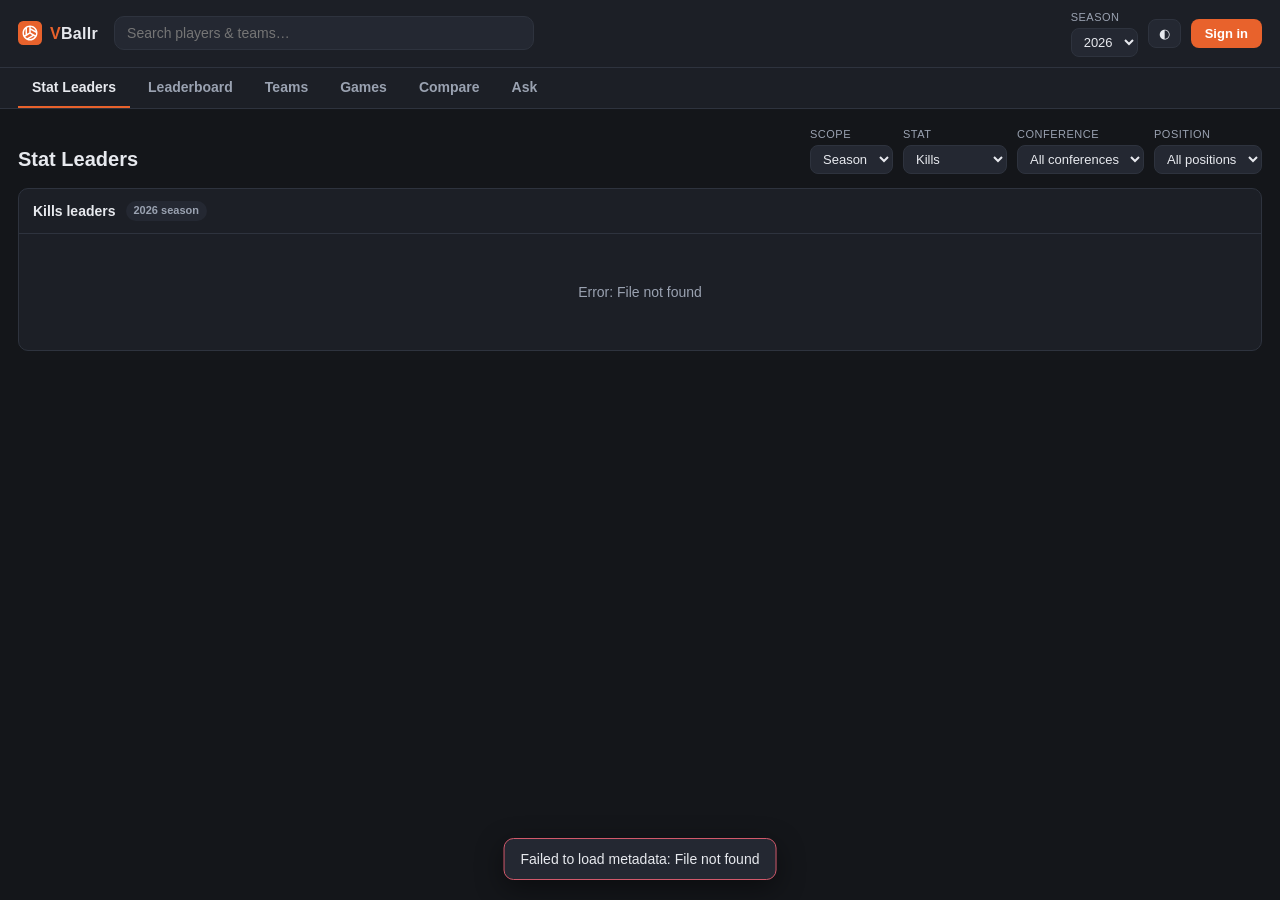
==== src/vb/api/static/index.html @ 0f58427b "Observability: Sentry cron monitors, browser errors, per-deploy release - Cron monitors for the scra" ====
<!doctype html>
<html lang="en" data-theme="dark">
<head>
  <meta charset="utf-8">
  <meta name="viewport" content="width=device-width, initial-scale=1">
  <title>VBallr — NCAA Women's Volleyball</title>
  <link rel="icon" type="image/svg+xml" href="favicon.svg">
  <link rel="stylesheet" href="styles.css">
  <script>
    // Apply the saved theme before first paint to avoid a flash.
    try {
      var t = localStorage.getItem("vb-theme");
      if (t) document.documentElement.setAttribute("data-theme", t);
    } catch (e) {}
  </script>
  <!-- @sentry-browser -->
</head>
<body>
  <header class="topbar">
    <div class="brand">
      <img src="favicon.svg" alt="" width="24" height="24">
      <span class="wordmark"><span class="v">V</span>Ballr</span>
    </div>

    <div class="search" role="search">
      <input id="search-input" type="search" placeholder="Search players &amp; teams…" autocomplete="off">
      <div id="search-results" class="search-results" hidden></div>
    </div>

    <div class="controls">
      <label class="field">
        <span>Season</span>
        <select id="season-select"></select>
      </label>
      <button id="theme-toggle" class="icon-btn" title="Toggle theme" aria-label="Toggle theme">◐</button>
      <div id="auth-area" class="auth-area"></div>
    </div>
  </header>

  <div id="verify-banner" class="verify-banner" hidden></div>

  <nav class="tabs" id="tabs">
    <button data-tab="top" class="active">Stat Leaders</button>
    <button data-tab="waiver">Leaderboard</button>
    <button data-tab="teams">Teams</button>
    <button data-tab="games">Games</button>
    <button data-tab="compare">Compare</button>
    <button data-tab="fantasy" data-fantasy="1" hidden>Fantasy</button>
    <button data-tab="favorites" data-auth="1" hidden>★ Favorites</button>
    <button data-tab="ask">Ask</button>
    <button data-tab="admin" data-admin="1" hidden>Admin</button>
  </nav>

  <main id="view" class="view"></main>

  <div id="auth-modal" class="modal-backdrop" hidden></div>

  <div id="toast" class="toast" hidden></div>

  <!-- Passkey browser lib via ESM CDN (no build step). Exposes helpers on window for app.js. -->
  <script type="module">
    import { startRegistration, startAuthentication, browserSupportsWebAuthn }
      from "https://esm.sh/@simplewebauthn/browser@13";
    window.SimpleWebAuthn = { startRegistration, startAuthentication, browserSupportsWebAuthn };
  </script>
  <script src="app.js"></script>
</body>
</html>
---- src/vb/api/static/styles.css ----
/* VB Fantasy — vanilla CSS, custom-property theming (dark default + light override). */

/* The `hidden` attribute must always hide, even on elements whose class sets a `display`
   (e.g. #auth-modal is `.modal-backdrop { display: flex }` + `hidden`). Author `display`
   rules otherwise beat the UA `[hidden] { display: none }`, leaving an invisible full-screen
   backdrop that swallows all clicks. This global rule restores the expected behavior. */
[hidden] { display: none !important; }

:root {
  --bg: #14161a;
  --bg-elev: #1c1f26;
  --bg-elev2: #242832;
  --border: #2e333e;
  --text: #e7e9ee;
  --text-dim: #9aa2b1;
  --accent: #e8622c;
  --accent-dim: #b64a1f;
  --good: #4fb477;
  --bad: #d1596b;
  --row-hover: #262b35;
  --shadow: 0 8px 28px rgba(0,0,0,.45);
  --radius: 10px;
}
:root[data-theme="light"] {
  --bg: #f5f6f8;
  --bg-elev: #ffffff;
  --bg-elev2: #eef0f4;
  --border: #d9dde4;
  --text: #1a1d23;
  --text-dim: #63697a;
  --accent: #d9531e;
  --accent-dim: #b64a1f;
  --good: #2f8f56;
  --bad: #c23a51;
  --row-hover: #eef1f6;
  --shadow: 0 8px 28px rgba(20,30,50,.12);
}

* { box-sizing: border-box; }
html, body { height: 100%; }
body {
  margin: 0;
  background: var(--bg);
  color: var(--text);
  font: 14px/1.45 -apple-system, BlinkMacSystemFont, "Segoe UI", Roboto, Helvetica, Arial, sans-serif;
  display: flex;
  flex-direction: column;
}

::-webkit-scrollbar { width: 11px; height: 11px; }
::-webkit-scrollbar-thumb { background: var(--border); border-radius: 6px; }
::-webkit-scrollbar-track { background: transparent; }

/* ---- Topbar ---- */
.topbar {
  display: flex;
  align-items: center;
  gap: 16px;
  padding: 10px 18px;
  background: var(--bg-elev);
  border-bottom: 1px solid var(--border);
  flex: 0 0 auto;
  position: sticky;
  top: 0;
  z-index: 20;
}
.brand {
  display: flex;
  align-items: center;
  gap: 8px;
  font-weight: 700;
  font-size: 16px;
  letter-spacing: .3px;
  white-space: nowrap;
}
.brand img { display: block; }
.brand .wordmark { display: inline; }        /* keep "V" tight against "Ballr" — no flex gap */
.brand .wordmark .v { color: var(--accent); }

.search { position: relative; flex: 1 1 auto; max-width: 420px; }
.search input {
  width: 100%;
  padding: 8px 12px;
  background: var(--bg-elev2);
  border: 1px solid var(--border);
  border-radius: var(--radius);
  color: var(--text);
  font-size: 14px;
}
.search input:focus { outline: none; border-color: var(--accent); }
.search-results {
  position: absolute;
  top: calc(100% + 6px);
  left: 0;
  right: 0;
  background: var(--bg-elev);
  border: 1px solid var(--border);
  border-radius: var(--radius);
  box-shadow: var(--shadow);
  max-height: 60vh;
  overflow-y: auto;
  z-index: 30;
}
.search-results .group-label {
  padding: 6px 12px;
  font-size: 11px;
  text-transform: uppercase;
  letter-spacing: .6px;
  color: var(--text-dim);
  background: var(--bg-elev2);
  position: sticky;
  top: 0;
}
.search-results .item {
  padding: 8px 12px;
  cursor: pointer;
  display: flex;
  justify-content: space-between;
  gap: 10px;
}
.search-results .item:hover, .search-results .item.active { background: var(--row-hover); }
.search-results .item .sub { color: var(--text-dim); font-size: 12px; }
.search-results .empty { padding: 12px; color: var(--text-dim); }

.controls { display: flex; align-items: center; gap: 10px; margin-left: auto; }
.field { display: flex; flex-direction: column; gap: 2px; font-size: 11px; color: var(--text-dim); }
.field span { text-transform: uppercase; letter-spacing: .5px; }
select, .field select {
  background: var(--bg-elev2);
  color: var(--text);
  border: 1px solid var(--border);
  border-radius: 8px;
  padding: 5px 8px;
  font-size: 13px;
}
select:focus { outline: none; border-color: var(--accent); }
.icon-btn {
  background: var(--bg-elev2);
  color: var(--text);
  border: 1px solid var(--border);
  border-radius: 8px;
  padding: 7px 10px;
  cursor: pointer;
  font-size: 13px;
  text-decoration: none;
  line-height: 1;
  display: inline-flex;
  align-items: center;
}
.icon-btn:hover { border-color: var(--accent); }

/* ---- Tabs ---- */
.tabs {
  display: flex;
  gap: 4px;
  padding: 0 18px;
  background: var(--bg-elev);
  border-bottom: 1px solid var(--border);
  flex: 0 0 auto;
  overflow-x: auto;
}
.tabs button {
  background: none;
  border: none;
  border-bottom: 2px solid transparent;
  color: var(--text-dim);
  padding: 11px 14px;
  cursor: pointer;
  font-size: 14px;
  font-weight: 600;
  white-space: nowrap;
}
.tabs button:hover { color: var(--text); }
.tabs button.active { color: var(--text); border-bottom-color: var(--accent); }

/* ---- View ---- */
.view { flex: 1 1 auto; overflow-y: auto; padding: 18px; }
.view-head {
  display: flex;
  flex-wrap: wrap;
  align-items: flex-end;
  gap: 12px;
  margin-bottom: 14px;
}
.view-head h1 { font-size: 20px; margin: 0; flex: 0 0 auto; }
.view-head .spacer { flex: 1 1 auto; }
/* Team detail heading: short name on top, full institution name beneath. */
.team-title { display: flex; flex-direction: column; gap: 2px; flex: 0 0 auto; }
.team-title h1 { font-size: 20px; margin: 0; }
.team-title .team-fullname { font-size: 13px; font-weight: 400; }
.filters { display: flex; flex-wrap: wrap; gap: 10px; align-items: flex-end; }

.card {
  background: var(--bg-elev);
  border: 1px solid var(--border);
  border-radius: var(--radius);
  overflow: hidden;
}
.card + .card { margin-top: 16px; }
.card-title {
  padding: 12px 14px;
  font-weight: 700;
  border-bottom: 1px solid var(--border);
  display: flex;
  align-items: center;
  gap: 10px;
}
.card-title .badge {
  font-size: 11px;
  font-weight: 600;
  color: var(--text-dim);
  background: var(--bg-elev2);
  padding: 2px 8px;
  border-radius: 20px;
}
/* Small AVCA/RPI-style segmented toggle used in card titles (e.g. Quality wins). */
.seg-toggle { display: inline-flex; border: 1px solid var(--border); border-radius: 999px; overflow: hidden; }
.seg-btn {
  background: none; border: none; cursor: pointer; color: var(--text-dim);
  font: inherit; font-size: 12px; font-weight: 600; padding: 3px 12px; line-height: 1.4;
}
.seg-btn + .seg-btn { border-left: 1px solid var(--border); }
.seg-btn.active { background: var(--accent); color: #fff; }

/* ---- Tables ---- */
table { width: 100%; border-collapse: collapse; }
th, td { padding: 8px 12px; text-align: right; white-space: nowrap; }
th:first-child, td:first-child { text-align: center; width: 44px; color: var(--text-dim); }
th.l, td.l { text-align: left; }
thead th {
  position: sticky;
  top: 0;
  background: var(--bg-elev2);
  color: var(--text-dim);
  font-size: 11px;
  text-transform: uppercase;
  letter-spacing: .5px;
  z-index: 1;
  cursor: default;
}
thead th.sortable { cursor: pointer; }
thead th.sortable:hover { color: var(--text); }
thead th.sorted::after { content: " ▾"; color: var(--accent); }
tbody tr { border-top: 1px solid var(--border); }
tbody tr:hover { background: var(--row-hover); }
td.num { font-variant-numeric: tabular-nums; }
/* Compact per-category leaderboards: fixed layout so every category lines up column-for-column. */
/* Leaderboard cards flow into as many content-width columns as the screen allows, so a narrow
   leader table no longer leaves a full-width card mostly empty. */
.leader-grid { display: flex; flex-wrap: wrap; gap: 16px; align-items: flex-start; }
.leader-grid > .card { margin-top: 0; width: max-content; max-width: 100%; }

/* Fix every column so rank·player·team·value line up column-for-column across categories; the
   table's intrinsic width then sizes each card. */
.mini-leader { table-layout: fixed; width: 100%; max-width: 580px; }
.mini-leader .c-rank { width: 44px; }
.mini-leader .c-player { width: 246px; }
.mini-leader .c-team { width: 200px; }
.mini-leader .c-val { width: 90px; }
.mini-leader td.l { overflow: hidden; text-overflow: ellipsis; }
.link { color: var(--accent); cursor: pointer; text-decoration: none; }
.link:hover { text-decoration: underline; }
.pos-tag {
  font-size: 11px;
  color: var(--text-dim);
  background: var(--bg-elev2);
  border-radius: 4px;
  padding: 1px 6px;
  margin-left: 6px;
}
.pos { color: var(--good); }
.neg { color: var(--bad); }

/* ---- Wide horizontally-scrolling table (team detail) ---- */
.table-scroll { overflow-x: auto; -webkit-overflow-scrolling: touch; }
.wide-table { min-width: max-content; }
.wide-table th.sticky-col, .wide-table td.sticky-col {
  position: sticky;
  left: 0;
  z-index: 2;
  text-align: left;
  min-width: 170px;
  width: auto;
  background: var(--bg-elev);
  box-shadow: 1px 0 0 var(--border);
}
.wide-table thead th.sticky-col { z-index: 3; background: var(--bg-elev2); }
tbody tr:hover td.sticky-col { background: var(--row-hover); }
.wide-table tbody tr.total-row td { font-weight: 700; border-top: 2px solid var(--border); }
.wide-table tbody tr.total-row td.sticky-col { background: var(--bg-elev2); }

/* ---- Generic frozen leading columns (standings: Team/GP/W/L). Sticky `left` offsets are
       measured and applied per column in JS (mountStickyColsTable). ---- */
.wide-table th.frozen-col, .wide-table td.frozen-col {
  position: sticky;
  z-index: 2;
  background: var(--bg-elev);
}
.wide-table th.frozen-col.frozen-last, .wide-table td.frozen-col.frozen-last {
  box-shadow: 1px 0 0 var(--border);
}
.wide-table thead th.frozen-col { z-index: 3; background: var(--bg-elev2); }
.wide-table tbody tr:hover td.frozen-col { background: var(--row-hover); }

/* ---- Stat/Fantasy leaders: freeze Rank + Player when the table scrolls horizontally ---- */
.leader-table th.c-rank, .leader-table td.c-rank,
.leader-table th.c-player, .leader-table td.c-player {
  position: sticky;
  z-index: 2;
  background: var(--bg-elev);
}
.leader-table th.c-rank, .leader-table td.c-rank { left: 0; }
.leader-table th.c-player, .leader-table td.c-player {
  left: 44px;  /* precise offset set in JS (mountLeaderTable) to match the rank column width */
  box-shadow: 1px 0 0 var(--border);
}
.leader-table thead th.c-rank, .leader-table thead th.c-player {
  z-index: 3;
  background: var(--bg-elev2);
}
.leader-table tbody tr:hover td.c-rank,
.leader-table tbody tr:hover td.c-player { background: var(--row-hover); }

/* ---- Fit-to-window boards (Stat Leaders, Fantasy): the table scrolls vertically inside a
       window-sized box (sticky header + frozen rank/player columns stay put) instead of growing
       the page. ---- */
.fit-scroll { overflow: auto; max-height: calc(100vh - 260px); }
.pager {
  display: flex; align-items: center; justify-content: center; gap: 14px; padding: 12px 0 2px;
}
.pager-info { font-size: 13px; color: var(--text-dim); min-width: 90px; text-align: center; }
.pager .btn[disabled] { opacity: .45; pointer-events: none; }
.table-search { min-width: 220px; }
input.table-search {
  background: var(--bg-elev2);
  color: var(--text);
  border: 1px solid var(--border);
  border-radius: 8px;
  padding: 5px 8px;
  font-size: 13px;
}
input.table-search:focus { outline: none; border-color: var(--accent); }

/* ---- Conference group ---- */
.conf-group { margin-bottom: 18px; }

/* ---- Compare slots ---- */
.compare-slots { display: flex; flex-wrap: wrap; gap: 12px; margin-bottom: 16px; }
.compare-card {
  position: relative;
  background: var(--bg-elev);
  border: 1px solid var(--border);
  border-radius: var(--radius);
  padding: 12px 14px;
  flex: 0 1 230px;
  min-width: 200px;
}
.compare-card.add { border-style: dashed; }
.compare-card-name { font-weight: 700; margin-bottom: 2px; padding-right: 18px; }
.compare-card-sub { font-size: 12px; }
.compare-statlist { margin-top: 10px; display: flex; flex-direction: column; }
.compare-stat {
  display: flex; justify-content: space-between; gap: 10px;
  font-size: 13px; padding: 4px 0; border-top: 1px solid var(--border);
}
.compare-stat:first-child { border-top: none; }
.compare-stat .k { color: var(--text-dim); }
.compare-stat .v { font-weight: 600; font-variant-numeric: tabular-nums; }
.compare-remove {
  position: absolute; top: 6px; right: 9px;
  background: none; border: none; color: var(--text-dim);
  font-size: 18px; line-height: 1; cursor: pointer;
}
.compare-remove:hover { color: var(--bad); }
.compare-search {
  width: 100%; margin-top: 8px;
  background: var(--bg-elev2); border: 1px solid var(--border);
  border-radius: 8px; color: var(--text); padding: 6px 8px; font-size: 13px;
}
.compare-search:focus { outline: none; border-color: var(--accent); }
.compare-results { margin-top: 6px; display: flex; flex-direction: column; }
.compare-result {
  padding: 6px 8px; cursor: pointer; border-radius: 6px;
  display: flex; justify-content: space-between; gap: 8px;
}
.compare-result:hover { background: var(--row-hover); }
.compare-result .sub { color: var(--text-dim); font-size: 12px; }

/* ---- Fantasy weights panel ---- */
.weights {
  display: grid;
  grid-template-columns: repeat(auto-fill, minmax(150px, 1fr));
  gap: 10px;
  padding: 14px;
}
.weights label { display: flex; flex-direction: column; gap: 3px; font-size: 12px; color: var(--text-dim); }
.weights input {
  background: var(--bg-elev2);
  border: 1px solid var(--border);
  border-radius: 6px;
  color: var(--text);
  padding: 5px 7px;
  font-size: 13px;
}
.weights input:focus { outline: none; border-color: var(--accent); }
.weights-actions { padding: 0 14px 14px; display: flex; gap: 10px; }
.btn {
  background: var(--accent);
  color: #fff;
  border: none;
  border-radius: 8px;
  padding: 7px 14px;
  cursor: pointer;
  font-weight: 600;
  font-size: 13px;
}
.btn:hover { background: var(--accent-dim); }
.btn.ghost { background: var(--bg-elev2); color: var(--text); border: 1px solid var(--border); }

details.weights-wrap { margin-bottom: 16px; }
details.weights-wrap > summary {
  cursor: pointer;
  display: flex;
  align-items: center;
  gap: 6px;
  padding: 11px 14px;
  background: var(--bg-elev);
  border: 1px solid var(--border);
  border-radius: var(--radius);
  font-weight: 600;
  list-style: none;
}
details.weights-wrap[open] > summary { border-radius: var(--radius) var(--radius) 0 0; }
details.weights-wrap > summary::-webkit-details-marker { display: none; }
details.weights-wrap > summary::before { content: "⚙"; }
/* Right-side chevron signalling the panel is collapsible; rotates down when open. */
details.weights-wrap > summary::after {
  content: "▸"; margin-left: auto; font-size: 18px; line-height: 1;
  color: var(--text-dim); transition: transform .15s;
}
details.weights-wrap[open] > summary::after { transform: rotate(90deg); }
details.weights-wrap > summary:hover::after { color: var(--text); }
details.weights-wrap .panel {
  border: 1px solid var(--border);
  border-top: none;
  border-radius: 0 0 var(--radius) var(--radius);
  background: var(--bg-elev);
}

/* ---- Player detail ---- */
.player-head {
  display: flex;
  align-items: baseline;
  flex-wrap: wrap;
  gap: 10px 16px;
  margin-bottom: 6px;
}
.player-head h1 { margin: 0; font-size: 24px; }
.player-head .meta { color: var(--text-dim); font-size: 14px; }
.statline {
  display: grid;
  grid-template-columns: repeat(auto-fill, minmax(110px, 1fr));
  gap: 10px;
  margin: 16px 0;
}
.stat-box {
  background: var(--bg-elev);
  border: 1px solid var(--border);
  border-radius: var(--radius);
  padding: 12px 14px;
}
.stat-box .k { font-size: 11px; text-transform: uppercase; letter-spacing: .5px; color: var(--text-dim); }
.stat-box .v { font-size: 22px; font-weight: 700; font-variant-numeric: tabular-nums; }
.stat-box .v.fp { color: var(--accent); }

.back-link { margin-bottom: 12px; }

/* ---- misc ---- */
.muted { color: var(--text-dim); }
.center { text-align: center; }
.empty-state { padding: 48px; text-align: center; color: var(--text-dim); }
.spinner { padding: 48px; text-align: center; color: var(--text-dim); }
.chip {
  display: inline-flex; align-items: center; gap: 6px;
  background: var(--bg-elev2); border: 1px solid var(--border);
  border-radius: 20px; padding: 4px 10px; font-size: 13px;
}
.chip button { background: none; border: none; color: var(--text-dim); cursor: pointer; font-size: 15px; line-height: 1; }
.chip button:hover { color: var(--bad); }

.toast {
  position: fixed;
  bottom: 20px;
  left: 50%;
  transform: translateX(-50%);
  background: var(--bg-elev2);
  border: 1px solid var(--border);
  color: var(--text);
  padding: 10px 16px;
  border-radius: var(--radius);
  box-shadow: var(--shadow);
  z-index: 50;
}
.toast.err { border-color: var(--bad); }

@media (max-width: 720px) {
  .controls .field span { display: none; }
  .brand span { display: none; }

  /* The topbar was too crowded to see the search box (brand + search + season + theme + auth all on
     one line). Wrap it: row 1 keeps the compact brand + controls, and the search drops to its own
     full-width row 2 so it's always usable. */
  .topbar { gap: 10px; padding: 8px 12px; flex-wrap: wrap; }
  .search { order: 3; flex: 1 1 100%; max-width: none; }
  .controls { gap: 8px; }
  .tabs { padding: 0 6px; }
  .tabs button { padding: 11px 10px; font-size: 13px; }
  .view { padding: 12px; }
  .view-head h1 { font-size: 18px; }

  /* Wide data tables scroll sideways within their card instead of clipping (card keeps its
     rounded corners; only the x-axis becomes scrollable, so the sticky header still works). */
  .card { overflow-x: auto; -webkit-overflow-scrolling: touch; }
  th, td { padding: 7px 9px; }
  th:first-child, td:first-child { width: 32px; }

  /* Chat uses nearly the full width on a phone. */
  .ask-turn { max-width: 94%; }
  .ask-card { padding: 12px; }

  /* iOS auto-zooms when a focused form control's font-size is < 16px, and the zoomed layout
     then overflows the viewport. Bump text-entry controls to 16px on small screens to stop it
     (these selectors match/override the smaller per-control sizes set above). */
  .search input, select, .field select, .ask-input, .compare-search,
  .weights input, .secret-input, input[type="number"] {
    font-size: 16px;
  }
}

/* ==================== Accounts / favorites / admin / ask ==================== */

/* --- header auth area + user menu --- */
.auth-area { display: flex; align-items: center; }
.user-menu { position: relative; }
.user-btn { display: inline-flex; align-items: center; gap: 6px; }
.admin-chip {
  font-size: 10px; font-weight: 700; text-transform: uppercase; letter-spacing: .5px;
  background: var(--accent); color: #fff; border-radius: 6px; padding: 1px 5px;
}
.user-dropdown {
  position: absolute; right: 0; top: calc(100% + 6px); min-width: 180px;
  background: var(--bg-elev); border: 1px solid var(--border); border-radius: var(--radius);
  box-shadow: var(--shadow); padding: 6px; z-index: 40;
}
.menu-item {
  display: block; width: 100%; text-align: left; background: none; border: none; color: var(--text);
  padding: 8px 10px; border-radius: 6px; cursor: pointer; font-size: 13px;
}
.menu-item:hover { background: var(--row-hover); }

/* --- email verification banner --- */
.verify-banner {
  background: var(--bg-elev2); border-bottom: 1px solid var(--accent);
  color: var(--text); padding: 8px 18px; text-align: center; font-size: 13px;
}
.link-btn {
  background: none; border: none; color: var(--accent); cursor: pointer;
  font-weight: 600; text-decoration: underline; font-size: inherit; padding: 0;
}
.link-btn.danger { color: var(--bad); }

/* --- favorite stars --- */
.fav-star {
  background: none; border: none; cursor: pointer; color: var(--text-dim);
  font-size: 15px; line-height: 1; padding: 0 6px 0 0; vertical-align: middle;
}
.fav-star:hover { color: var(--accent); }
.fav-star.on { color: #f2b705; }
td.is-fav .link { font-weight: 600; }
.fav-btn.on { border-color: #f2b705; color: #f2b705; }

/* --- favorites tab --- */
/* Favorites: glanceable cards with an adaptive stat headline + last/next game. */
.fav-cards { display: grid; grid-template-columns: repeat(auto-fill, minmax(280px, 1fr)); gap: 12px; padding: 12px; }
.fav-card {
  position: relative;
  display: flex; flex-direction: column; gap: 10px; padding: 12px 14px;
  background: var(--bg-elev); border: 1px solid var(--border); border-radius: var(--radius);
}
.fav-card .fav-star { position: absolute; top: 8px; right: 10px; font-size: 20px; padding: 0; }
.fav-card-head { display: flex; align-items: center; gap: 10px; padding-right: 26px; }
.fav-card-logo { width: 34px; height: 34px; object-fit: contain; flex: none; }
.fav-card-title { display: flex; flex-direction: column; min-width: 0; }
.fav-card-title .name-row { display: flex; align-items: center; gap: 6px; }
.fav-card-title .name { font-weight: 700; font-size: 15px; }
.fav-card-title .name-row .pos-tag { margin-left: 0; }
.fav-card-title .sub { font-size: 12px; }
.fav-mini { display: grid; grid-template-columns: repeat(auto-fit, minmax(78px, 1fr)); gap: 8px; }
.fav-mini .box { background: var(--bg-elev2); border-radius: 8px; padding: 8px 10px; }
.fav-mini .box .v { font-size: 18px; font-weight: 700; font-variant-numeric: tabular-nums; }
.fav-mini .box .v.accent { color: var(--accent); }
.fav-mini .box .k { font-size: 10px; text-transform: uppercase; letter-spacing: .4px; color: var(--text-dim); }
.fav-last { display: flex; align-items: center; flex-wrap: wrap; gap: 6px; margin-top: 10px; font-size: 12.5px; color: var(--text-dim); }
.fav-last b { color: var(--text); font-weight: 600; }
.fav-last .result { font-weight: 700; }
.fav-last.clickable { cursor: pointer; }
.fav-last.clickable:hover b { color: var(--accent); }

/* --- Ask box --- */
.ask-card { padding: 16px; }
.ask-input {
  width: 100%; box-sizing: border-box;
  background: var(--bg-elev2); border: 1px solid var(--border); border-radius: var(--radius);
  /* Explicit 16px (not `font: inherit`) so iOS never auto-zooms on focus — the shorthand would
     reset font-size back to the sub-16px inherited value and defeat the anti-zoom media query. */
  color: var(--text); padding: 10px 12px; font-family: inherit; font-size: 16px; line-height: 1.4;
  resize: none; overflow-y: hidden;
}
.ask-actions { display: flex; align-items: center; gap: 10px; margin-top: 10px; flex-wrap: wrap; }
.ask-examples { display: flex; gap: 6px; flex-wrap: wrap; }
.ask-examples .chip { cursor: pointer; border: 1px solid var(--border); }
/* "More" popover of grouped example questions, anchored to its chip and opening upward. */
.ask-more { position: relative; display: inline-flex; }
.chip-more { font-weight: 600; }
.ask-more-panel {
  position: absolute; bottom: calc(100% + 8px); left: 0; z-index: 40;
  width: min(92vw, 440px); max-height: 60vh; overflow-y: auto;
  display: flex; flex-direction: column; gap: 12px;
  background: var(--bg-elev2); border: 1px solid var(--border); border-radius: var(--radius);
  padding: 12px; box-shadow: 0 10px 30px rgba(0, 0, 0, 0.4);
}
.ask-more-group { display: flex; flex-direction: column; gap: 6px; }
.ask-more-label { font-size: 11px; text-transform: uppercase; letter-spacing: 0.5px; color: var(--text-dim); }
.ask-more-chips { display: flex; flex-wrap: wrap; gap: 6px; }
.ask-answer { margin-top: 14px; }
.ask-text { white-space: pre-wrap; line-height: 1.55; }
.ask-tools { margin-top: 6px; font-size: 12px; }
/* Full-height chat layout: the Ask view fills the window, the transcript grows to fill,
   and the input row stays pinned at the bottom (chat-app style). */
.view.view-ask { display: flex; flex-direction: column; overflow: hidden; }
.view.view-ask .view-head { flex: 0 0 auto; }
.view.view-ask .ask-card { flex: 1 1 auto; display: flex; flex-direction: column; min-height: 0; }
.view.view-ask .ask-transcript { flex: 1 1 auto; max-height: none; }
/* Only the transcript flexes; keep the textarea + actions at their natural size so a long
   conversation can't squash the input row (flex items default to flex-shrink:1). */
.view.view-ask .ask-input, .view.view-ask .ask-actions { flex: 0 0 auto; }

/* chat transcript (single ongoing thread) */
.ask-transcript {
  display: flex; flex-direction: column; gap: 12px;
  max-height: 52vh; overflow-y: auto; margin-bottom: 12px; min-height: 0;
}
.ask-hint { padding: 8px 2px; }
.ask-turn { display: flex; flex-direction: column; max-width: 88%; }
.ask-turn.user { align-self: flex-end; align-items: flex-end; }
.ask-turn.assistant { align-self: flex-start; align-items: flex-start; }
.ask-bubble {
  padding: 9px 13px; border-radius: 14px; line-height: 1.5; white-space: pre-wrap;
  border: 1px solid var(--border);
}
.ask-turn.user .ask-bubble { background: var(--accent); color: #fff; border-color: transparent; border-bottom-right-radius: 4px; }
.ask-turn.assistant .ask-bubble { background: var(--bg-elev2); color: var(--text); border-bottom-left-radius: 4px; }
.chip {
  background: var(--bg-elev2); border-radius: 999px; padding: 4px 12px; font-size: 12px;
  color: var(--text); border: 1px solid var(--border); cursor: default;
}

/* --- admin --- */
.admin-settings { padding: 12px; display: flex; flex-direction: column; gap: 16px; }
.secret-row { display: flex; flex-direction: column; gap: 6px; }
.secret-label { font-weight: 600; }
.secret-hint { display: block; font-weight: 400; font-size: 12px; margin-top: 2px; }
.secret-controls { display: flex; gap: 8px; align-items: center; flex-wrap: wrap; }
.secret-input {
  flex: 1 1 240px; background: var(--bg-elev2); border: 1px solid var(--border);
  border-radius: var(--radius); color: var(--text); padding: 7px 10px; font: inherit;
}
.secret-status { font-size: 12px; font-weight: 600; }
.secret-status.on { color: var(--good); }
.secret-status.off { color: var(--text-dim); }
.btn.danger { color: var(--bad); border-color: var(--bad); }

/* --- modal (auth / account) --- */
.modal-backdrop {
  position: fixed; inset: 0; background: rgba(0,0,0,.55); z-index: 60;
  display: flex; align-items: center; justify-content: center; padding: 20px;
}
.modal {
  background: var(--bg-elev); border: 1px solid var(--border); border-radius: var(--radius);
  box-shadow: var(--shadow); width: 100%; max-width: 400px; padding: 20px;
  max-height: 90vh; overflow-y: auto;
}
/* Wider modal for settings-style screens (e.g. the fantasy weights grid needs room). */
.modal.modal-lg { max-width: 720px; }
.modal-head { display: flex; align-items: center; justify-content: space-between; margin-bottom: 6px; }
.modal-head h2 { margin: 0; font-size: 18px; }
.modal-foot { margin-top: 16px; text-align: center; font-size: 13px; }
.modal-actions { display: flex; gap: 10px; margin-top: 4px; }
.toggle-row { display: flex; align-items: center; gap: 10px; font-size: 13px; color: var(--text); }
.toggle-row input { width: 16px; height: 16px; flex: 0 0 auto; accent-color: var(--accent); }
.auth-form { display: flex; flex-direction: column; gap: 12px; margin-top: 16px; }
.auth-form h3 { margin: 8px 0 0; font-size: 14px; }
.form-field { display: flex; flex-direction: column; gap: 4px; }
.form-field span { font-size: 12px; color: var(--text-dim); }
.form-field input {
  background: var(--bg-elev2); border: 1px solid var(--border); border-radius: var(--radius);
  color: var(--text); padding: 9px 11px; font: inherit;
}
.btn.primary { background: var(--accent); }
.btn.wide { width: 100%; padding: 10px; }
.form-err { color: var(--bad); font-size: 13px; }
.forgot-link { align-self: flex-end; font-size: 12px; margin-top: -6px; }
.or-sep { text-align: center; color: var(--text-dim); font-size: 12px; margin: 14px 0 10px; }
.pk-list { display: flex; flex-direction: column; gap: 6px; margin-top: 8px; }
.pk-row {
  display: flex; align-items: center; gap: 10px; padding: 8px 10px;
  background: var(--bg-elev2); border: 1px solid var(--border); border-radius: var(--radius); font-size: 13px;
}
.pk-row .muted { margin-left: auto; }
.verify-ok { color: var(--good); font-size: 16px; font-weight: 600; margin-bottom: 14px; }

/* ---------- Team detail: info + coach card ---------- */
/* Lives in a table's card-title bar, pushed to the right so it sits with the table header. */
.table-hint { margin-left: auto; font-size: 12px; font-weight: 400; white-space: nowrap; }
.team-info { margin-bottom: 24px; padding: 14px; }   /* content inset (no card-title here) + breathing room before the scope filters */
.filters.team-scope { margin-bottom: 14px; }   /* space under the scope picker, before the tables */
.team-title { display: flex; align-items: baseline; gap: 10px; flex-wrap: wrap; margin-bottom: 12px; }
.team-title h1 { font-size: 22px; margin: 0; }
.team-info-grid { display: flex; gap: 18px; align-items: center; }
.team-logo-lg { height: 104px; width: 104px; object-fit: contain; flex: 0 0 auto; }
.team-info-main { flex: 1 1 auto; min-width: 0; }
.team-facts { display: flex; flex-wrap: wrap; gap: 8px 22px; }
.fact { display: flex; flex-direction: column; gap: 2px; }
.fact-label { font-size: 11px; text-transform: uppercase; letter-spacing: .04em; color: var(--text-dim); }
.fact-value { font-size: 15px; font-weight: 600; color: var(--text); }
.team-links { display: flex; gap: 10px; flex-wrap: wrap; margin-top: 12px; }
.btn-link {
  display: inline-block; padding: 6px 12px; font-size: 13px; text-decoration: none;
  color: var(--text); background: var(--bg-elev2); border: 1px solid var(--border);
  border-radius: var(--radius);
}
.btn-link:hover { border-color: var(--accent); color: var(--accent); }
.team-coach {
  display: flex; align-items: center; gap: 10px; flex-wrap: wrap;
  margin-top: 14px; padding-top: 12px; border-top: 1px solid var(--border);
}
.coach-name { font-size: 15px; font-weight: 600; }
.coach-meta { font-size: 13px; }

/* ==================== Games: scoreboard, box score, team schedule ==================== */

/* Date picker inherits the select look so the Games controls line up with the week dropdown. */
input[type="date"] {
  background: var(--bg-elev2); border: 1px solid var(--border);
  border-radius: 8px; color: var(--text); padding: 6px 8px; font-size: 13px;
}

/* --- scoreboard (Games tab) --- */
.games-filters { margin-bottom: 14px; }   /* breathing room under the week picker */
.game-list { display: flex; flex-direction: column; }
/* Collapsible day cards on the Games scoreboard (each toggles independently). */
.day-card > summary { cursor: pointer; list-style: none; }
.day-card > summary::-webkit-details-marker { display: none; }
.day-summary::after {
  content: "▸"; margin-left: auto; font-size: 18px; line-height: 1; color: var(--text-dim);
  padding-left: 6px; transition: transform .15s;
}
.day-summary:hover::after { color: var(--text); }
.day-card[open] > .day-summary::after { transform: rotate(90deg); }
.day-card:not([open]) > .day-summary { border-bottom: none; }

.game-row {
  display: flex; align-items: center; justify-content: space-between; gap: 12px;
  padding: 9px 6px; border-top: 1px solid var(--border);
}
.game-list .game-row:first-child { border-top: none; }
.game-row.clickable { cursor: pointer; border-radius: 6px; }
.game-row.clickable:hover { background: var(--row-hover); }
.game-teams { display: flex; align-items: center; gap: 10px; min-width: 0; flex: 1; }
.game-team { display: flex; align-items: center; gap: 7px; min-width: 0; }
.game-team .win { font-weight: 700; }
.game-logo { width: 22px; height: 22px; object-fit: contain; flex: none; }
/* Stat-leaders team cell: logo + short name inline (mirrors the NCAA stat pages). */
.team-cell .leader-logo { width: 20px; height: 20px; object-fit: contain; flex: none;
  vertical-align: middle; margin-right: 6px; }
.game-teams .at { font-size: 12px; }
.game-result { display: flex; flex-direction: column; align-items: flex-end; gap: 1px; flex: none; }
.game-score { font-weight: 700; font-variant-numeric: tabular-nums; white-space: nowrap; }
.game-sets { font-size: 12px; font-variant-numeric: tabular-nums; white-space: nowrap; }
.game-time { font-size: 13px; white-space: nowrap; }
.sched-opp .fav-star, .game-team .fav-star { flex: none; }

/* --- top-25 vs top-25 "ranked matchup" pill (scoreboard) --- */
.matchup-badge {
  flex: none; font-size: 10px; font-weight: 800; text-transform: uppercase; letter-spacing: .3px;
  line-height: 1; padding: 3px 6px; border-radius: 5px; white-space: nowrap;
  color: #fff; background: var(--accent);
}
/* Static (non-clickable) favorite marker on the scoreboard — gold ★, distinct from the Top 25 badge. */
.fav-mark { flex: none; color: #f2b705; font-size: 13px; line-height: 1; }
.game-team.is-fav .link, .game-team.is-fav > span:last-child { font-weight: 700; }

/* --- AVCA Coaches Poll rank chip --- */
.rank-chip {
  flex: none; font-size: 11px; font-weight: 700; font-variant-numeric: tabular-nums;
  line-height: 1; padding: 2px 5px; border-radius: 5px; white-space: nowrap; margin-left: 5px;
  color: var(--accent); background: color-mix(in srgb, var(--accent) 15%, transparent);
}
.gh-name .rank-chip { margin-left: 5px; vertical-align: middle; }

/* Informational tag for opponents with no D1 team record (D2/D3/NAIA) — muted, not celebratory. */
.nd1-tag {
  flex: none; font-size: 10px; font-weight: 700; text-transform: uppercase; letter-spacing: .3px;
  line-height: 1; padding: 2px 5px; border-radius: 5px; white-space: nowrap; margin-left: 5px;
  color: var(--text-dim); background: color-mix(in srgb, var(--text-dim) 14%, transparent);
}

/* --- box-score header --- */
.game-header .gh-grid {
  display: grid; grid-template-columns: 1fr auto 1fr; align-items: center; gap: 14px;
  margin: 6px 0 4px;
}
.gh-team { display: flex; flex-direction: column; align-items: center; gap: 6px; text-align: center; }
.gh-name { font-size: 15px; font-weight: 600; }
.gh-sets { font-size: 34px; font-weight: 800; font-variant-numeric: tabular-nums; line-height: 1; }
.gh-team.win .gh-sets { color: var(--accent); }
.gh-vs { font-size: 14px; }
.line-score { min-width: max-content; margin-top: 8px; }
.line-score th, .line-score td { text-align: center; padding: 4px 10px; }
.line-score td.l, .line-score th.l { text-align: left; }

/* --- team schedule & results (collapsible sections) --- */
.sched-subhead {
  font-size: 11px; text-transform: uppercase; letter-spacing: .5px; color: var(--text-dim);
  margin: 12px 0 4px;
}
.sched-section > summary {
  cursor: pointer; list-style: none; display: flex; align-items: center; gap: 6px;
  padding: 6px 14px; background: var(--bg-elev2); border-radius: 6px;
}
.sched-section > summary:hover { color: var(--text); }
.sched-section > summary::-webkit-details-marker { display: none; }
.sched-section > summary::before {
  content: "▸"; font-size: 20px; line-height: 1; color: var(--text-dim); transition: transform .15s;
}
.sched-section[open] > summary::before { transform: rotate(90deg); }
.sched-count { text-transform: none; letter-spacing: 0; font-weight: 400; }
.sched-list { display: flex; flex-direction: column; }
.sched-row {
  display: flex; align-items: center; gap: 10px;
  padding: 7px 14px; border-top: 1px solid var(--border);
}
.sched-list .sched-row:first-child { border-top: none; }
.sched-row.clickable { cursor: pointer; border-radius: 6px; }
.sched-row.clickable:hover { background: var(--row-hover); }
.sched-date { font-size: 13px; min-width: 92px; flex: none; }
.sched-opp { flex: 1; min-width: 0; }
.sched-logo { width: 20px; height: 20px; object-fit: contain; flex: none; vertical-align: middle; margin: 0 6px 0 2px; }
.sched-time { font-size: 13px; }
.sched-sets { font-size: 12px; font-variant-numeric: tabular-nums; white-space: nowrap; flex: none; }
.sched-score { font-variant-numeric: tabular-nums; font-weight: 600; min-width: 34px; text-align: right; }
.result { font-weight: 800; width: 18px; text-align: center; flex: none; }
.result.win { color: var(--good); }
.result.loss { color: var(--bad); }
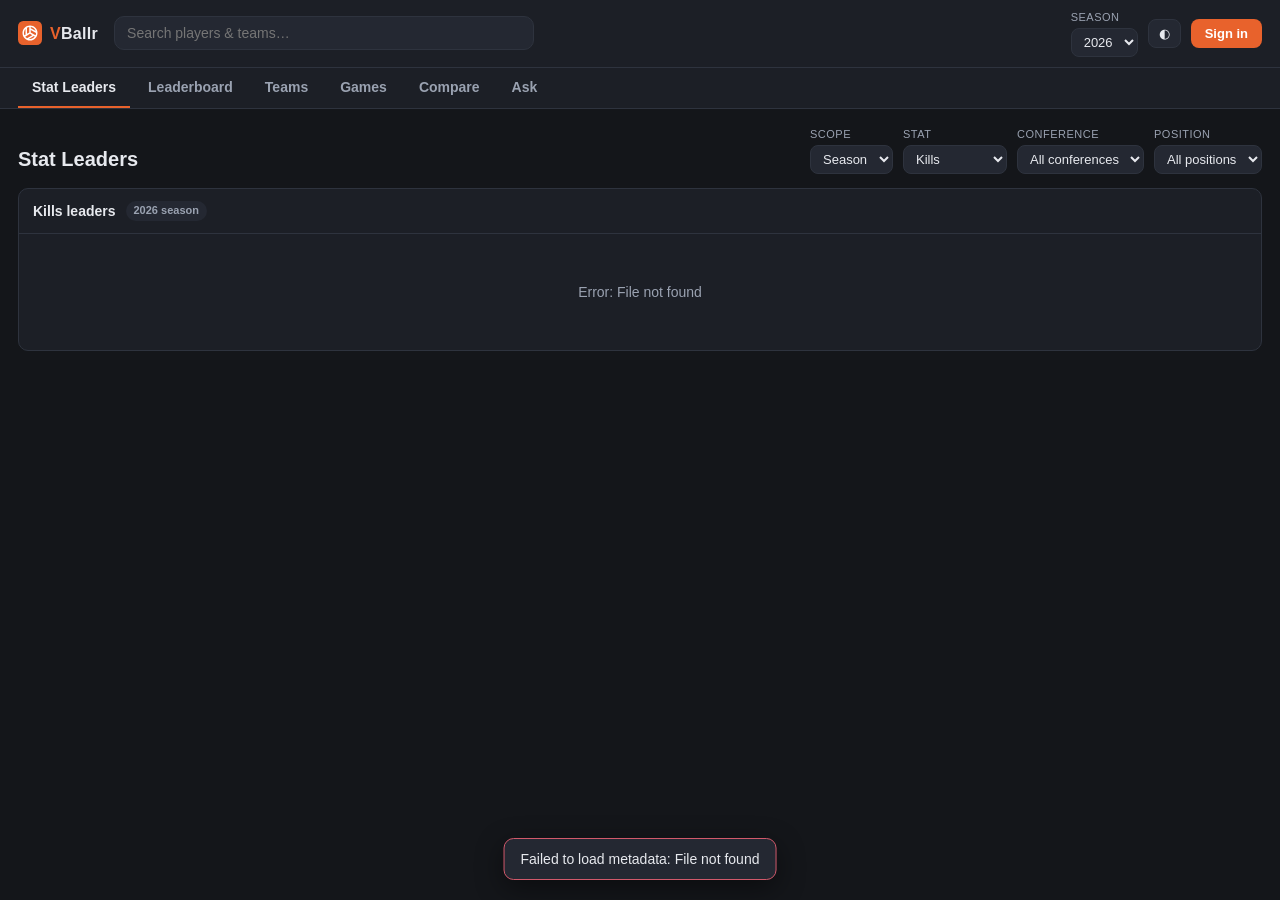
==== commit 9baa46bc: "Games: open box score in a large modal instead of a full page Clicking a game score now opens the he" ====
--- a/src/vb/api/static/index.html
+++ b/src/vb/api/static/index.html
@@ -54,6 +54,7 @@
   <main id="view" class="view"></main>
 
   <div id="auth-modal" class="modal-backdrop" hidden></div>
+  <div id="game-modal" class="modal-backdrop" hidden></div>
 
   <div id="toast" class="toast" hidden></div>
 
--- a/src/vb/api/static/styles.css
+++ b/src/vb/api/static/styles.css
@@ -692,6 +692,10 @@
 }
 /* Wider modal for settings-style screens (e.g. the fantasy weights grid needs room). */
 .modal.modal-lg { max-width: 720px; }
+/* Extra-wide modal for the box score (two wide, horizontally-scrolling stat tables). */
+.modal.modal-xl { max-width: 1100px; }
+.modal.modal-xl .card { margin: 0 0 12px; }
+.modal.modal-xl .card:last-child { margin-bottom: 0; }
 .modal-head { display: flex; align-items: center; justify-content: space-between; margin-bottom: 6px; }
 .modal-head h2 { margin: 0; font-size: 18px; }
 .modal-foot { margin-top: 16px; text-align: center; font-size: 13px; }
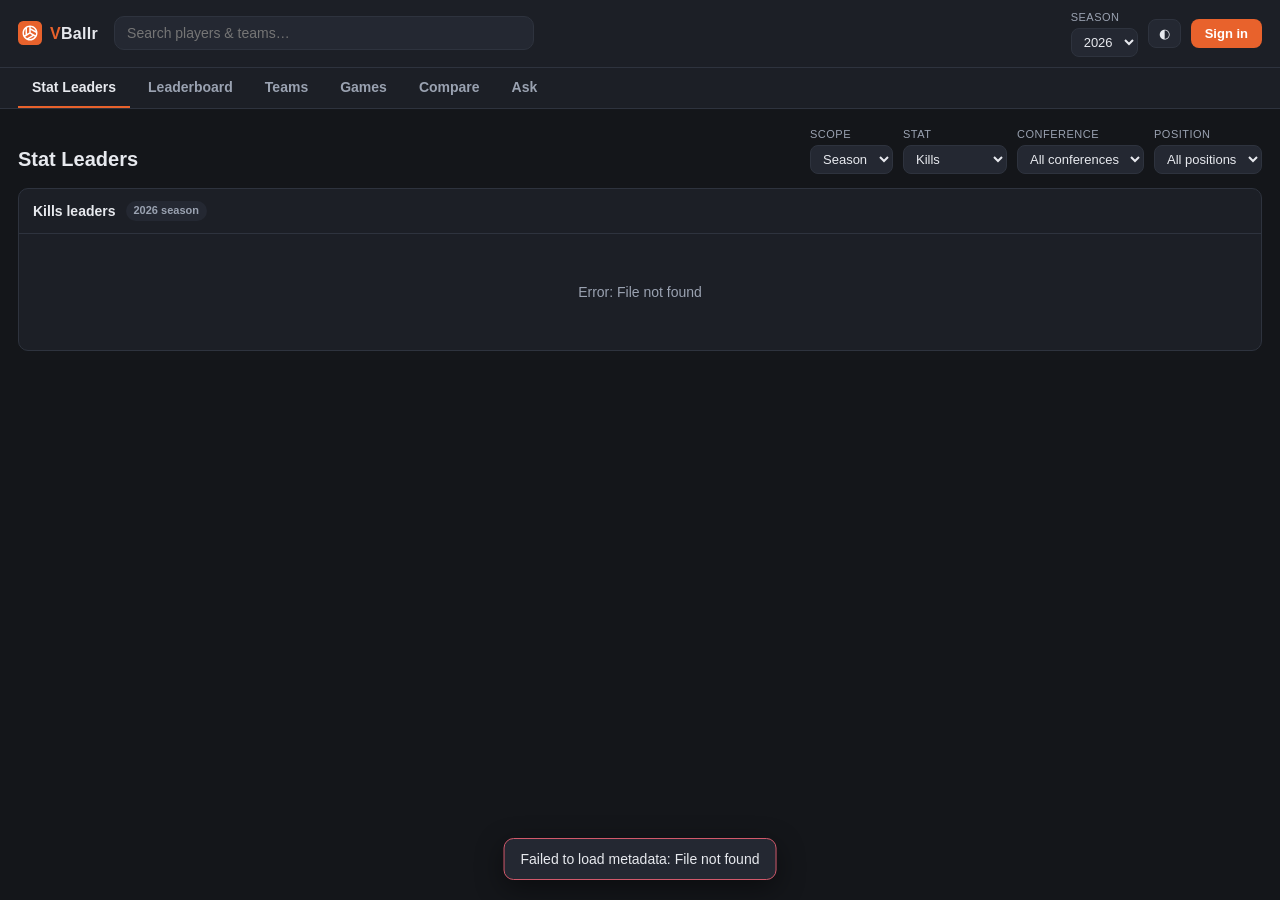
==== commit d0be9ecf: "Add privacy-first web analytics + admin signups-over-time chart Analytics: provider-agnostic tag (AN" ====
--- a/src/vb/api/static/index.html
+++ b/src/vb/api/static/index.html
@@ -14,6 +14,7 @@
     } catch (e) {}
   </script>
   <!-- @sentry-browser -->
+  <!-- @analytics -->
 </head>
 <body>
   <header class="topbar">
--- a/src/vb/api/static/styles.css
+++ b/src/vb/api/static/styles.css
@@ -270,6 +270,10 @@
 }
 .pos { color: var(--good); }
 .neg { color: var(--bad); }
+/* Height chip next to a player name (roster tables); lighter than the .pos-tag pill. */
+.ht-tag { font-size: 11px; color: var(--text-dim); margin-left: 6px; }
+/* Secondary position · height line under a player name (box-score cells). */
+.player-meta { font-size: 11px; color: var(--text-dim); margin-top: 1px; font-weight: 400; }
 
 /* ---- Wide horizontally-scrolling table (team detail) ---- */
 .table-scroll { overflow-x: auto; -webkit-overflow-scrolling: touch; }
@@ -480,6 +484,25 @@
 .center { text-align: center; }
 .empty-state { padding: 48px; text-align: center; color: var(--text-dim); }
 .spinner { padding: 48px; text-align: center; color: var(--text-dim); }
+
+/* Pull-to-refresh indicator (iOS standalone PWA only; created + positioned from JS). Parked just
+   above the top edge and translated down as the user pulls. */
+.ptr-indicator {
+  position: fixed; top: -44px; left: 50%; transform: translateX(-50%);
+  z-index: 1200; width: 32px; height: 32px; border-radius: 50%;
+  display: flex; align-items: center; justify-content: center;
+  background: var(--bg-elev2); border: 1px solid var(--border);
+  box-shadow: 0 2px 8px rgba(0, 0, 0, .3);
+  transition: transform .18s ease, opacity .18s ease;
+}
+.ptr-spinner {
+  width: 16px; height: 16px; border-radius: 50%;
+  border: 2px solid var(--border); border-top-color: var(--accent);
+  transition: border-top-color .15s ease;
+}
+.ptr-indicator.ready .ptr-spinner { border-top-color: var(--good); }
+.ptr-indicator.spinning .ptr-spinner { animation: ptr-spin .7s linear infinite; }
+@keyframes ptr-spin { to { transform: rotate(360deg); } }
 .chip {
   display: inline-flex; align-items: center; gap: 6px;
   background: var(--bg-elev2); border: 1px solid var(--border);
@@ -505,7 +528,6 @@
 
 @media (max-width: 720px) {
   .controls .field span { display: none; }
-  .brand span { display: none; }
 
   /* The topbar was too crowded to see the search box (brand + search + season + theme + auth all on
      one line). Wrap it: row 1 keeps the compact brand + controls, and the search drops to its own
@@ -518,6 +540,12 @@
   .view { padding: 12px; }
   .view-head h1 { font-size: 18px; }
 
+  /* Card titles can hold a title + a segmented toggle + a hint; on a phone that overflows and the
+     toggle (overflow:hidden) clipped "AVCA/RPI" down to "AV". Let the title wrap and keep the
+     toggle at its natural width so the labels stay intact; the long hint drops to its own line. */
+  .card-title { flex-wrap: wrap; }
+  .card-title .seg-toggle { flex: none; }
+
   /* Wide data tables scroll sideways within their card instead of clipping (card keeps its
      rounded corners; only the x-axis becomes scrollable, so the sticky header still works). */
   .card { overflow-x: auto; -webkit-overflow-scrolling: touch; }
@@ -527,6 +555,34 @@
   /* Chat uses nearly the full width on a phone. */
   .ask-turn { max-width: 94%; }
   .ask-card { padding: 12px; }
+
+  /* Scoreboard: stack the two teams vertically instead of "away @ home" on one line, so a long
+     name + logo + rank chip (and the "Top 25" badge) never overlap. Each team gets a full-width
+     row; the result/score stays to the right. */
+  .game-teams { flex-direction: column; align-items: stretch; gap: 4px; }
+  .game-teams .at { display: none; }
+  .game-team { width: 100%; }
+  /* "Top 25" matchup badge sits on its own line above the teams/score. The row becomes a block so
+     the badge (an inline-block pill sized to its text) and the .game-main wrapper (a block-level
+     flex box) each take a line; .game-main keeps teams-column / result side by side below the badge.
+     NOTE: this @media block precedes the base `.game-row { display:flex }` in the file, so we need
+     extra specificity (`.game-list .game-row`) to override it — an equal-specificity rule would lose
+     on source order. */
+  .game-list .game-row { display: block; }
+  .matchup-badge { display: inline-block; margin-bottom: 6px; }
+  /* Set scores are the lowest-priority detail: let them wrap and cap the result block so the
+     team-name column keeps its width (otherwise a long 5-set line collapsed names to one letter). */
+  .game-result { min-width: 0; flex: 0 1 auto; max-width: 42%; }
+  .game-sets { white-space: normal; }
+  .game-team-name { min-width: 3.5em; }
+
+  /* Team-page Schedule & Results: the nowrap set-score line (base .sched-sets is flex:none) was
+     eating the row width, squeezing the opponent name into a narrow wrapping column. Wrap the row
+     and drop the set scores to their own full-width line below the opponent. Needs .sched-list
+     specificity to beat the later base `.sched-sets { flex:none; white-space:nowrap }`. */
+  .sched-row { flex-wrap: wrap; row-gap: 2px; }
+  .sched-list .sched-sets { order: 5; flex: 0 0 100%; white-space: normal;
+    text-align: left; padding-left: 2px; }
 
   /* iOS auto-zooms when a focused form control's font-size is < 16px, and the zoomed layout
      then overflows the viewport. Bump text-entry controls to 16px on small screens to stop it
@@ -680,6 +736,17 @@
 .secret-status.off { color: var(--text-dim); }
 .btn.danger { color: var(--bad); border-color: var(--bad); }
 
+/* --- admin signups chart --- */
+.stat-row { display: flex; flex-wrap: wrap; gap: 28px; padding: 12px 12px 4px; }
+.stat-val { font-size: 24px; font-weight: 700; line-height: 1.1; }
+.stat-label { font-size: 12px; color: var(--text-dim); margin-top: 2px; }
+.signup-chart-wrap { padding: 8px 12px 12px; }
+.signup-chart { width: 100%; height: auto; display: block; }
+.sc-bar { fill: var(--accent); }
+.sc-bar:hover { fill: var(--accent-dim); }
+.sc-axis { stroke: var(--border); stroke-width: 1; }
+.sc-tick { fill: var(--text-dim); font-size: 10px; }
+
 /* --- modal (auth / account) --- */
 .modal-backdrop {
   position: fixed; inset: 0; background: rgba(0,0,0,.55); z-index: 60;
@@ -697,7 +764,14 @@
 .modal.modal-xl .card { margin: 0 0 12px; }
 .modal.modal-xl .card:last-child { margin-bottom: 0; }
 .modal-head { display: flex; align-items: center; justify-content: space-between; margin-bottom: 6px; }
+/* Box-score (xl) modal: fixed header + independently-scrolling body so the × / back link never
+   scroll away and content can't slide above them. The panel itself stops scrolling; .modal-xl-body
+   owns the overflow. */
+.modal.modal-xl { display: flex; flex-direction: column; overflow: hidden; }
+.modal.modal-xl .modal-head { flex: none; }
+.modal-xl-body { flex: 1; min-height: 0; overflow-y: auto; -webkit-overflow-scrolling: touch; }
 .modal-head h2 { margin: 0; font-size: 18px; }
+.modal-head .modal-back { font-size: 15px; font-weight: 600; }
 .modal-foot { margin-top: 16px; text-align: center; font-size: 13px; }
 .modal-actions { display: flex; gap: 10px; margin-top: 4px; }
 .toggle-row { display: flex; align-items: center; gap: 10px; font-size: 13px; color: var(--text); }
@@ -780,9 +854,16 @@
 .game-list .game-row:first-child { border-top: none; }
 .game-row.clickable { cursor: pointer; border-radius: 6px; }
 .game-row.clickable:hover { background: var(--row-hover); }
+/* Wrapper around teams + result so the Top-25 badge can drop to its own line above them on
+   mobile (where .game-row becomes a block); on desktop it just spreads teams left / score right. */
+.game-main { display: flex; align-items: center; justify-content: space-between; gap: 12px;
+  flex: 1; min-width: 0; }
 .game-teams { display: flex; align-items: center; gap: 10px; min-width: 0; flex: 1; }
 .game-team { display: flex; align-items: center; gap: 7px; min-width: 0; }
 .game-team .win { font-weight: 700; }
+/* Team name may shrink and ellipsize so a long name + rank chip never overflows into the
+   adjacent team / score (the logo and chips stay fixed via flex:none). */
+.game-team-name { min-width: 0; overflow: hidden; text-overflow: ellipsis; white-space: nowrap; }
 .game-logo { width: 22px; height: 22px; object-fit: contain; flex: none; }
 /* Stat-leaders team cell: logo + short name inline (mirrors the NCAA stat pages). */
 .team-cell .leader-logo { width: 20px; height: 20px; object-fit: contain; flex: none;
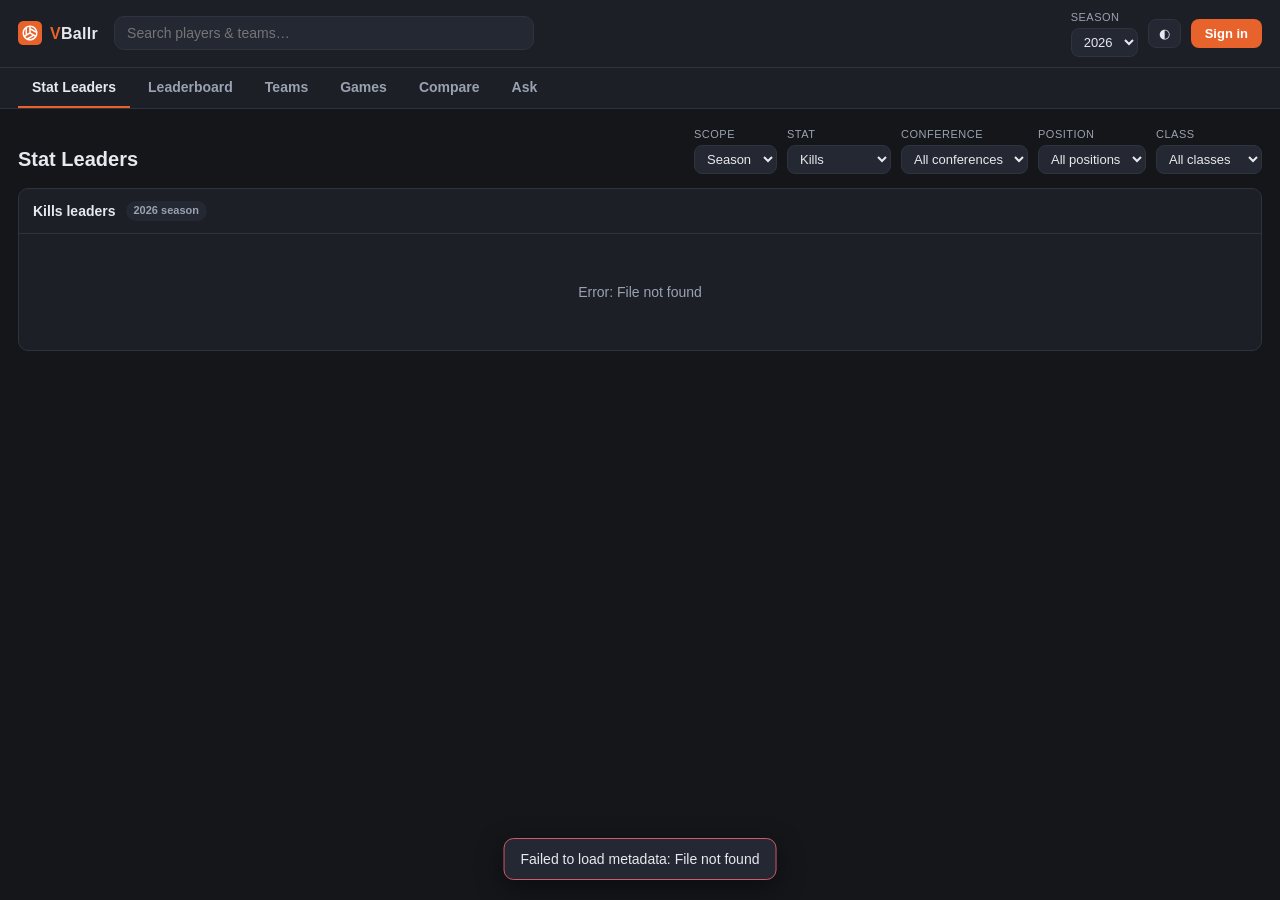
==== commit 745398b9: "PWA install icon (VBallr volleyball badge) + one-time PBP backfill script Add a web app manifest + m" ====
--- a/src/vb/api/static/index.html
+++ b/src/vb/api/static/index.html
@@ -5,6 +5,9 @@
   <meta name="viewport" content="width=device-width, initial-scale=1">
   <title>VBallr — NCAA Women's Volleyball</title>
   <link rel="icon" type="image/svg+xml" href="favicon.svg">
+  <link rel="manifest" href="manifest.webmanifest">
+  <link rel="apple-touch-icon" href="apple-touch-icon.png">
+  <meta name="theme-color" content="#e8622c">
   <link rel="stylesheet" href="styles.css">
   <script>
     // Apply the saved theme before first paint to avoid a flash.
--- a/src/vb/api/static/styles.css
+++ b/src/vb/api/static/styles.css
@@ -45,6 +45,9 @@
   font: 14px/1.45 -apple-system, BlinkMacSystemFont, "Segoe UI", Roboto, Helvetica, Arial, sans-serif;
   display: flex;
   flex-direction: column;
+  /* Don't let the browser anchor the viewport to mid-page content as async sections (team header,
+     schedule) fill in after a fresh navigation — that's what scrolled new pages to "Schedule". */
+  overflow-anchor: none;
 }
 
 ::-webkit-scrollbar { width: 11px; height: 11px; }
@@ -272,8 +275,46 @@
 .neg { color: var(--bad); }
 /* Height chip next to a player name (roster tables); lighter than the .pos-tag pill. */
 .ht-tag { font-size: 11px; color: var(--text-dim); margin-left: 6px; }
-/* Secondary position · height line under a player name (box-score cells). */
+/* Secondary position line under a player name (box-score cells). */
 .player-meta { font-size: 11px; color: var(--text-dim); margin-top: 1px; font-weight: 400; }
+
+/* Box-score / roster player cell: "12 Jane Smith" — jersey number as a compact dim prefix. */
+.box-player { display: flex; align-items: baseline; gap: 6px; }
+.jersey {
+  display: inline-block; flex: none; min-width: 1.4em; text-align: right;
+  font-size: 12px; font-variant-numeric: tabular-nums;
+  color: var(--text-dim); font-weight: 600;
+}
+.sticky-col .jersey { margin-right: 4px; }
+/* Stat-heavy tables (box score, team roster) pack many columns, so give the frozen name column
+   less width than the game-log tables and tighten the numeric cells to fit more on a phone. */
+.dense-table th.sticky-col, .dense-table td.sticky-col { min-width: 128px; }
+.dense-table th, .dense-table td { padding-left: 6px; padding-right: 6px; }
+
+/* Box score: cap the frozen name column and let long names wrap to a second line, so the stat
+   columns start sooner on a phone. (The table is min-width:max-content, so without a cap the
+   column would just widen to the longest name instead of wrapping.) */
+.box-table th.sticky-col, .box-table td.sticky-col { min-width: 72px; max-width: 92px; }
+.box-table td.sticky-col .box-player { align-items: flex-start; gap: 6px; }
+/* Left gutter: jersey number over position, both centered so the two tags line up vertically. */
+.box-num { display: flex; flex-direction: column; align-items: center; flex: none; gap: 2px; }
+/* Jersey number as a small accent chip — shared by the box score and the team roster so both
+   stat tables read the same. */
+.dense-table .jersey {
+  min-width: 0; margin: 0; text-align: center;
+  background: var(--bg-elev2); color: var(--accent);
+  border-radius: 5px; padding: 1px 5px; line-height: 1.3;
+}
+.dense-table .sticky-col .jersey { margin-right: 4px; }
+.box-pos { font-size: 10px; color: var(--text-dim); font-weight: 600; letter-spacing: .02em; }
+.box-name { white-space: normal; overflow-wrap: anywhere; line-height: 1.2; padding-top: 1px; }
+/* Team roster stat table reuses .box-table but also carries a favorite star, so give its frozen
+   column a little more room and let the name wrap. Name + height stack vertically under the name. */
+.team-box th.sticky-col, .team-box td.sticky-col { min-width: 84px; max-width: 112px; }
+.team-box td.sticky-col .box-player { align-items: flex-start; gap: 4px; }
+.box-name-stack { display: flex; flex-direction: column; gap: 1px; min-width: 0; }
+.box-name-stack .box-ht { margin-left: 0; line-height: 1.2; }
+.box-player > .fav-star { flex: none; padding: 0; }
 
 /* ---- Wide horizontally-scrolling table (team detail) ---- */
 .table-scroll { overflow-x: auto; -webkit-overflow-scrolling: touch; }
@@ -349,15 +390,18 @@
 .conf-group { margin-bottom: 18px; }
 
 /* ---- Compare slots ---- */
-.compare-slots { display: flex; flex-wrap: wrap; gap: 12px; margin-bottom: 16px; }
+/* Single scrolling row (not wrapping) so many players compare side-by-side without stacking. */
+.compare-slots {
+  display: flex; flex-wrap: nowrap; gap: 12px; margin-bottom: 16px;
+  overflow-x: auto; padding-bottom: 6px;
+}
 .compare-card {
   position: relative;
   background: var(--bg-elev);
   border: 1px solid var(--border);
   border-radius: var(--radius);
   padding: 12px 14px;
-  flex: 0 1 230px;
-  min-width: 200px;
+  flex: 0 0 230px;   /* fixed width; the row scrolls instead of shrinking/wrapping cards */
 }
 .compare-card.add { border-style: dashed; }
 .compare-card-name { font-weight: 700; margin-bottom: 2px; padding-right: 18px; }
@@ -389,6 +433,11 @@
 }
 .compare-result:hover { background: var(--row-hover); }
 .compare-result .sub { color: var(--text-dim); font-size: 12px; }
+
+/* Inline "Add a favorite" card (Favorites tab): pad the search + results off the card edges. */
+.fav-add .card-title .seg-toggle { margin-left: auto; }
+.fav-add > .compare-search { width: auto; margin: 10px 14px; }
+.fav-add > .compare-results { margin: 0 14px 12px; }
 
 /* ---- Fantasy weights panel ---- */
 .weights {
@@ -562,14 +611,6 @@
   .game-teams { flex-direction: column; align-items: stretch; gap: 4px; }
   .game-teams .at { display: none; }
   .game-team { width: 100%; }
-  /* "Top 25" matchup badge sits on its own line above the teams/score. The row becomes a block so
-     the badge (an inline-block pill sized to its text) and the .game-main wrapper (a block-level
-     flex box) each take a line; .game-main keeps teams-column / result side by side below the badge.
-     NOTE: this @media block precedes the base `.game-row { display:flex }` in the file, so we need
-     extra specificity (`.game-list .game-row`) to override it — an equal-specificity rule would lose
-     on source order. */
-  .game-list .game-row { display: block; }
-  .matchup-badge { display: inline-block; margin-bottom: 6px; }
   /* Set scores are the lowest-priority detail: let them wrap and cap the result block so the
      team-name column keeps its width (otherwise a long 5-set line collapsed names to one letter). */
   .game-result { min-width: 0; flex: 0 1 auto; max-width: 42%; }
@@ -662,6 +703,19 @@
 .fav-last.clickable { cursor: pointer; }
 .fav-last.clickable:hover b { color: var(--accent); }
 
+/* --- favorite conference cards --- */
+/* Twice as wide as team/player cards — a conference holds far more (standings top+bottom), so it
+   spans two grid tracks. Grid clamps the span to the available columns, so it degrades to full
+   width on narrow screens. */
+.fav-conf { grid-column: span 2; }
+.conf-stands { display: grid; grid-template-columns: 1fr 1fr; gap: 10px 24px; margin-top: 10px; }
+.conf-stand { min-width: 0; }
+.conf-stand-h { font-size: 10px; text-transform: uppercase; letter-spacing: .4px; margin-bottom: 4px; }
+.conf-stand-row { display: flex; align-items: center; gap: 6px; font-size: 12.5px; padding: 2px 0; }
+.conf-stand-logo { width: 18px; height: 18px; object-fit: contain; flex: none; }
+.conf-stand-name { font-weight: 600; white-space: nowrap; overflow: hidden; text-overflow: ellipsis; flex: 1; min-width: 0; }
+.conf-stand-rec { margin-left: auto; flex: none; white-space: nowrap; font-variant-numeric: tabular-nums; }
+
 /* --- Ask box --- */
 .ask-card { padding: 16px; }
 .ask-input {
@@ -741,11 +795,20 @@
 .stat-val { font-size: 24px; font-weight: 700; line-height: 1.1; }
 .stat-label { font-size: 12px; color: var(--text-dim); margin-top: 2px; }
 .signup-chart-wrap { padding: 8px 12px 12px; }
-.signup-chart { width: 100%; height: auto; display: block; }
+.signup-chart { width: 100%; max-width: 720px; height: auto; display: block; }
 .sc-bar { fill: var(--accent); }
 .sc-bar:hover { fill: var(--accent-dim); }
 .sc-axis { stroke: var(--border); stroke-width: 1; }
 .sc-tick { fill: var(--text-dim); font-size: 10px; }
+
+/* --- play-by-play momentum chart + per-set aggregates --- */
+.pbp-chart-wrap { padding: 8px 12px 4px; }
+.pbp-chart { width: 100%; max-width: 720px; height: auto; display: block; }
+.pbp-axis { stroke: var(--border); stroke-width: 1; }
+.pbp-sep { stroke: var(--border); stroke-width: 1; stroke-dasharray: 3 3; opacity: .6; }
+.pbp-line { fill: none; stroke: var(--accent); stroke-width: 2; stroke-linejoin: round; }
+.pbp-tick { fill: var(--text-dim); font-size: 10px; }
+.pbp-set-head td { background: var(--surface-2, rgba(127,127,127,.08)); font-weight: 600; color: var(--text-dim); }
 
 /* --- modal (auth / account) --- */
 .modal-backdrop {
@@ -847,10 +910,15 @@
 .day-card[open] > .day-summary::after { transform: rotate(90deg); }
 .day-card:not([open]) > .day-summary { border-bottom: none; }
 
+/* The row is block-stacked so any badges (Top 25, favorite conferences) sit on their own line
+   above the teams/score — on desktop and mobile alike. .game-main below keeps teams-left /
+   result-right side by side. */
 .game-row {
-  display: flex; align-items: center; justify-content: space-between; gap: 12px;
+  display: block;
   padding: 9px 6px; border-top: 1px solid var(--border);
 }
+/* Badge line above the teams: holds the Top-25 pill and/or one pill per favorite conference. */
+.game-badges { display: flex; flex-wrap: wrap; align-items: center; gap: 6px; margin-bottom: 6px; }
 .game-list .game-row:first-child { border-top: none; }
 .game-row.clickable { cursor: pointer; border-radius: 6px; }
 .game-row.clickable:hover { background: var(--row-hover); }
@@ -871,8 +939,20 @@
 .game-teams .at { font-size: 12px; }
 .game-result { display: flex; flex-direction: column; align-items: flex-end; gap: 1px; flex: none; }
 .game-score { font-weight: 700; font-variant-numeric: tabular-nums; white-space: nowrap; }
+/* Finished game whose box score stats.ncaa.org hasn't posted yet — muted, not a bold score. */
+.game-score.pending { font-weight: 600; color: var(--text-dim); text-decoration: none; }
+a.game-score.pending:hover { text-decoration: underline; }
 .game-sets { font-size: 12px; font-variant-numeric: tabular-nums; white-space: nowrap; }
 .game-time { font-size: 13px; white-space: nowrap; }
+/* An upcoming game's time doubles as a link to its NCAA.com game page (live score until we scrape
+   the final). Keep it looking like the plain time — the ↗ signals it's a link. */
+a.game-time.ncaa-link { color: inherit; text-decoration: none; }
+a.game-time.ncaa-link:hover { color: var(--accent); text-decoration: underline; }
+/* Played games get a small NCAA.com jump under the set scores. */
+a.game-ncaa.ncaa-link { font-size: 11px; text-decoration: none; }
+a.game-ncaa.ncaa-link:hover { color: var(--accent); text-decoration: underline; }
+.gh-ncaa { text-align: center; margin-top: 10px; font-size: 13px; }
+.gh-venue { text-align: center; margin-top: 8px; font-size: 12px; }
 .sched-opp .fav-star, .game-team .fav-star { flex: none; }
 
 /* --- top-25 vs top-25 "ranked matchup" pill (scoreboard) --- */
@@ -880,6 +960,19 @@
   flex: none; font-size: 10px; font-weight: 800; text-transform: uppercase; letter-spacing: .3px;
   line-height: 1; padding: 3px 6px; border-radius: 5px; white-space: nowrap;
   color: #fff; background: var(--accent);
+}
+/* Favorite-conference pill — only shown under the "Favorite conferences" filter. A distinct color
+   from the accent Top-25 badge; both can appear together on the badge line. */
+.conf-badge {
+  flex: none; font-size: 10px; font-weight: 800; text-transform: uppercase; letter-spacing: .3px;
+  line-height: 1; padding: 3px 6px; border-radius: 5px; white-space: nowrap;
+  color: #fff; background: #6d4bd8;
+}
+/* Count of the user's favorite players in a game — only under the "Favorite players" filter. */
+.player-badge {
+  flex: none; font-size: 10px; font-weight: 800; text-transform: uppercase; letter-spacing: .3px;
+  line-height: 1; padding: 3px 6px; border-radius: 5px; white-space: nowrap;
+  color: #fff; background: #1f9d55;
 }
 /* Static (non-clickable) favorite marker on the scoreboard — gold ★, distinct from the Top 25 badge. */
 .fav-mark { flex: none; color: #f2b705; font-size: 13px; line-height: 1; }
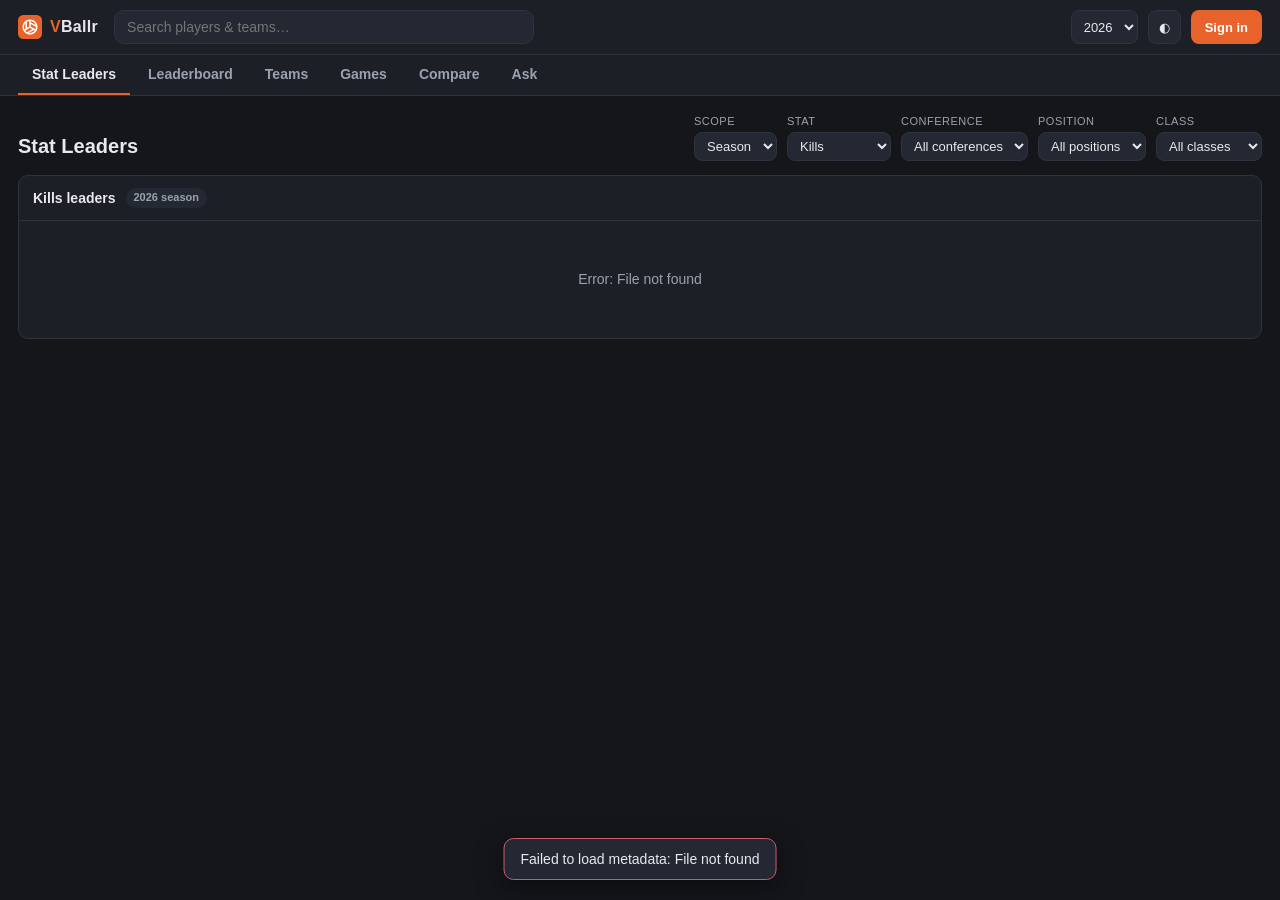
==== commit 7cc03cfb: "Game cards + tabs, header cleanup, tied leaderboard ranks Card grid: - Per-set scores render as alig" ====
--- a/src/vb/api/static/index.html
+++ b/src/vb/api/static/index.html
@@ -32,8 +32,7 @@
     </div>
 
     <div class="controls">
-      <label class="field">
-        <span>Season</span>
+      <label class="field" aria-label="Season">
         <select id="season-select"></select>
       </label>
       <button id="theme-toggle" class="icon-btn" title="Toggle theme" aria-label="Toggle theme">◐</button>
--- a/src/vb/api/static/styles.css
+++ b/src/vb/api/static/styles.css
@@ -11,6 +11,7 @@
   --bg-elev: #1c1f26;
   --bg-elev2: #242832;
   --border: #2e333e;
+  --sep: #525a6b;   /* stronger than --border: vertical rule between stat-category groups */
   --text: #e7e9ee;
   --text-dim: #9aa2b1;
   --accent: #e8622c;
@@ -26,6 +27,7 @@
   --bg-elev: #ffffff;
   --bg-elev2: #eef0f4;
   --border: #d9dde4;
+  --sep: #aab0bd;   /* stronger than --border: vertical rule between stat-category groups */
   --text: #1a1d23;
   --text-dim: #63697a;
   --accent: #d9531e;
@@ -125,9 +127,16 @@
 .search-results .item .sub { color: var(--text-dim); font-size: 12px; }
 .search-results .empty { padding: 12px; color: var(--text-dim); }
 
-.controls { display: flex; align-items: center; gap: 10px; margin-left: auto; }
+.controls { display: flex; align-items: stretch; gap: 10px; margin-left: auto; }
 .field { display: flex; flex-direction: column; gap: 2px; font-size: 11px; color: var(--text-dim); }
 .field span { text-transform: uppercase; letter-spacing: .5px; }
+/* Season select, theme toggle, and the auth/admin button share one row height so they line up. */
+.controls > .field,
+.controls > .field select,
+.controls .icon-btn,
+.controls .auth-area,
+.controls .auth-area > .btn,
+.controls .auth-area .user-btn { height: 34px; box-sizing: border-box; }
 select, .field select {
   background: var(--bg-elev2);
   color: var(--text);
@@ -224,6 +233,20 @@
 }
 .seg-btn + .seg-btn { border-left: 1px solid var(--border); }
 .seg-btn.active { background: var(--accent); color: #fff; }
+
+/* Advanced-stats toggle pill in stat-table card titles (box score + team roster). Sits at the far
+   right of the title; lights up in the accent color when advanced columns are shown. */
+.adv-toggle {
+  margin-left: auto;
+  font-size: 11px; font-weight: 600;
+  padding: 2px 10px; border-radius: 999px;
+  border: 1px solid var(--border); background: transparent;
+  color: var(--text-dim); cursor: pointer; white-space: nowrap;
+}
+.adv-toggle:hover { color: var(--text); border-color: var(--text-dim); }
+.adv-toggle.on { color: var(--accent); border-color: var(--accent); }
+/* When a hint already grabs the free space (team table), the toggle just trails it, not the middle. */
+.table-hint + .adv-toggle { margin-left: 8px; }
 
 /* ---- Tables ---- */
 table { width: 100%; border-collapse: collapse; }
@@ -334,6 +357,40 @@
 .wide-table tbody tr.total-row td { font-weight: 700; border-top: 2px solid var(--border); }
 .wide-table tbody tr.total-row td.sticky-col { background: var(--bg-elev2); }
 
+/* ---- Grouped stat header (box score + team roster) ----
+   A category-label row (Hitting / Setting / Serving / …) sits above the column-abbreviation row.
+   Both rows are sticky; the column row stacks directly beneath the category row. The Player name is
+   a rowspan-2 cell in the category row, so the column row's first cell is a real stat header. */
+.grp-row th { top: 0; padding-top: 3px; padding-bottom: 3px; }
+.grp-row th.grp {
+  text-align: center;
+  font-size: 10px;
+  line-height: 1.1;
+  border-bottom: 1px solid var(--border);
+}
+.col-row th { top: 20px; }
+/* Undo the generic first-child centering / 44px width / dim treatment for the first stat column. */
+.col-row th:first-child { text-align: right; width: auto; }
+/* Category separators: a prominent vertical rule at the start of each group (marked .grp-start in
+   JS), running down the whole table — both header rows and every body/total cell — so each column's
+   category reads at a glance. */
+.grp-row th.grp.grp-start,
+.wide-table .col-row th.grp-start,
+.wide-table tbody td.grp-start { border-left: 2px solid var(--sep); }
+
+/* Center every stat column — headers and values — in the box score, PBP, and team roster tables
+   (all carry .box-table); the frozen Player/name column stays left via .sticky-col. */
+.box-table thead th,
+.box-table .col-row th:first-child,
+.box-table td.num { text-align: center; }
+
+/* Same treatment for the Teams-page conference standings: center every stat column, keep the
+   Team name column left-aligned (.l). */
+.conf-group th,
+.conf-group td.num { text-align: center; }
+.conf-group th.l,
+.conf-group td.l { text-align: left; }
+
 /* ---- Generic frozen leading columns (standings: Team/GP/W/L). Sticky `left` offsets are
        measured and applied per column in JS (mountStickyColsTable). ---- */
 .wide-table th.frozen-col, .wide-table td.frozen-col {
@@ -601,21 +658,19 @@
   th, td { padding: 7px 9px; }
   th:first-child, td:first-child { width: 32px; }
 
+  /* Play-by-play set dividers ("Set 1 · 2 lead changes …") were oversized on a phone. */
+  .pbp-set-head td { font-size: 11px; padding-top: 4px; padding-bottom: 4px; }
+
   /* Chat uses nearly the full width on a phone. */
   .ask-turn { max-width: 94%; }
   .ask-card { padding: 12px; }
 
-  /* Scoreboard: stack the two teams vertically instead of "away @ home" on one line, so a long
-     name + logo + rank chip (and the "Top 25" badge) never overlap. Each team gets a full-width
-     row; the result/score stays to the right. */
-  .game-teams { flex-direction: column; align-items: stretch; gap: 4px; }
-  .game-teams .at { display: none; }
-  .game-team { width: 100%; }
-  /* Set scores are the lowest-priority detail: let them wrap and cap the result block so the
-     team-name column keeps its width (otherwise a long 5-set line collapsed names to one letter). */
-  .game-result { min-width: 0; flex: 0 1 auto; max-width: 42%; }
-  .game-sets { white-space: normal; }
-  .game-team-name { min-width: 3.5em; }
+  /* Scoreboard cards go full-width (1-up) on a phone; game tabs shrink to fit. */
+  .game-grid { grid-template-columns: 1fr; padding: 8px 0; }
+  .game-tabs { margin: 10px 0; }
+  .game-tabs .seg-btn { flex: 1 1 0; padding: 6px 4px; font-size: 12px; }
+  .game-tabs .tab-full { display: none; }
+  .game-tabs .tab-short { display: inline; }
 
   /* Team-page Schedule & Results: the nowrap set-score line (base .sched-sets is flex:none) was
      eating the row width, squeezing the opponent name into a narrow wrapping column. Wrap the row
@@ -801,14 +856,28 @@
 .sc-axis { stroke: var(--border); stroke-width: 1; }
 .sc-tick { fill: var(--text-dim); font-size: 10px; }
 
-/* --- play-by-play momentum chart + per-set aggregates --- */
-.pbp-chart-wrap { padding: 8px 12px 4px; }
-.pbp-chart { width: 100%; max-width: 720px; height: auto; display: block; }
-.pbp-axis { stroke: var(--border); stroke-width: 1; }
-.pbp-sep { stroke: var(--border); stroke-width: 1; stroke-dasharray: 3 3; opacity: .6; }
-.pbp-line { fill: none; stroke: var(--accent); stroke-width: 2; stroke-linejoin: round; }
-.pbp-tick { fill: var(--text-dim); font-size: 10px; }
+/* --- play-by-play: per-set aggregates + reconstructed rally log --- */
 .pbp-set-head td { background: var(--surface-2, rgba(127,127,127,.08)); font-weight: 600; color: var(--text-dim); }
+/* Points column carries the set score, so highlight it. */
+.pbp-pts { color: var(--accent); font-weight: 700; }
+/* Rally log: one line per scored point, grouped into per-set <details>. */
+.pbp-log { padding: 4px 12px 10px; }
+.pbp-log-title { font-size: 11px; font-weight: 700; text-transform: uppercase; letter-spacing: .3px;
+  margin: 10px 0 2px; }
+.pbp-log-set { margin-bottom: 4px; }
+.pbp-log-set > summary { cursor: pointer; font-weight: 600; font-size: 13px; padding: 5px 0;
+  list-style: none; }
+.pbp-log-set > summary::-webkit-details-marker { display: none; }
+.pbp-log-set > summary::before { content: "▸"; display: inline-block; width: 1em; color: var(--text-dim);
+  transition: transform .15s; }
+.pbp-log-set[open] > summary::before { transform: rotate(90deg); }
+.pbp-log-list { display: flex; flex-direction: column; }
+.pbp-rally { display: grid; grid-template-columns: 54px 92px 1fr; gap: 8px; align-items: baseline;
+  padding: 3px 0 3px 1em; font-size: 13px; border-top: 1px solid var(--border); }
+.pbp-rally-score { font-variant-numeric: tabular-nums; font-weight: 700; color: var(--text-dim); }
+.pbp-rally-team { font-weight: 600; overflow: hidden; text-overflow: ellipsis; white-space: nowrap; }
+.pbp-rally-team.away { color: var(--accent); }
+.pbp-rally-text { color: var(--text); }
 
 /* --- modal (auth / account) --- */
 .modal-backdrop {
@@ -835,6 +904,11 @@
 .modal-xl-body { flex: 1; min-height: 0; overflow-y: auto; -webkit-overflow-scrolling: touch; }
 .modal-head h2 { margin: 0; font-size: 18px; }
 .modal-head .modal-back { font-size: 15px; font-weight: 600; }
+/* While a modal is open, lock the page behind it so a mobile scroll gesture moves the modal body,
+   not the background. The modal body owns scrolling and contains its own overscroll. */
+body.modal-open { overflow: hidden; }
+.modal { overscroll-behavior: contain; }
+.modal-xl-body { overscroll-behavior: contain; }
 .modal-foot { margin-top: 16px; text-align: center; font-size: 13px; }
 .modal-actions { display: flex; gap: 10px; margin-top: 4px; }
 .toggle-row { display: flex; align-items: center; gap: 10px; font-size: 13px; color: var(--text); }
@@ -898,7 +972,54 @@
 
 /* --- scoreboard (Games tab) --- */
 .games-filters { margin-bottom: 14px; }   /* breathing room under the week picker */
-.game-list { display: flex; flex-direction: column; }
+
+/* Games are cards in a responsive grid (2-up on desktop, 1-up on a phone — same idiom as
+   .fav-cards), so more games fit per screen than the old one-per-row list. */
+.game-grid { display: grid; grid-template-columns: repeat(auto-fill, minmax(300px, 1fr));
+  gap: 10px; padding: 10px 4px; }
+.game-card { display: flex; flex-direction: column; gap: 6px; padding: 10px 12px;
+  border: 1px solid var(--border); border-radius: 8px; background: var(--bg-elev2); }
+.game-card.clickable { cursor: pointer; }
+.game-card.clickable:hover { border-color: var(--accent); background: var(--row-hover); }
+/* Always reserve the badge line's height (even when empty) so team rows sit at the same y across
+   every card in the grid — a card without a badge lines up with the ranked-matchup card beside it. */
+.game-card .game-badges { margin-bottom: 2px; min-height: 18px; }
+.gc-team { display: flex; align-items: center; gap: 8px; min-width: 0; }
+.gc-team-name { display: flex; align-items: center; gap: 6px; min-width: 0; flex: 1; overflow: hidden; }
+.gc-team .game-team-name { min-width: 0; overflow: hidden; text-overflow: ellipsis; white-space: nowrap; }
+.gc-team.is-fav .game-team-name, .gc-team.win .game-team-name { font-weight: 700; }
+/* Per-set score columns: fixed-width cells so the away/home rows align vertically. */
+.gc-sets-line { display: flex; flex: none; }
+.gc-set { width: 22px; text-align: center; font-size: 13px; color: var(--text-dim);
+  font-variant-numeric: tabular-nums; }
+.gc-team.win .gc-set { color: var(--text); }
+.gc-sets { flex: none; min-width: 18px; margin-left: 6px; text-align: right; font-weight: 700;
+  font-size: 18px; font-variant-numeric: tabular-nums; color: var(--text-dim); }
+.gc-sets.win { color: var(--text); }
+.gc-foot { display: flex; align-items: center; justify-content: space-between; gap: 8px;
+  margin-top: 2px; padding-top: 6px; border-top: 1px solid var(--border); font-size: 12px; }
+
+/* --- tabbed game view (Overview / Team Stats / Individual Stats / Play By Play) --- */
+.game-tabs { display: flex; width: 100%; margin: 12px 0; overflow-x: auto; }
+.game-tabs .seg-btn { flex: 1 0 auto; text-align: center; white-space: nowrap; }
+/* Tab labels: full text on desktop, short text on narrow screens (swapped in the mobile query). */
+.game-tabs .tab-short { display: none; }
+.game-tab-body > .card:first-child { margin-top: 0; }
+/* Overview: game-leaders + team-stats comparison grids (label | away | home). */
+.ov-grid { display: grid; grid-template-columns: 1.3fr 1fr 1fr; }
+.ov-cell { padding: 7px 10px; border-top: 1px solid var(--border); display: flex; align-items: center; }
+.ov-cell.ov-head { border-top: none; font-weight: 700; justify-content: center; gap: 6px; }
+.ov-cell.ov-label { color: var(--text-dim); }
+.ov-cell.num { justify-content: center; font-variant-numeric: tabular-nums; font-weight: 600; }
+.ov-team { display: flex; align-items: center; gap: 6px; }
+.ov-team .game-logo { width: 20px; height: 20px; }
+.ov-team-name { font-weight: 700; }
+.lead-cell { flex-direction: column; align-items: center; gap: 1px; }
+.lead-name { font-weight: 600; text-align: center; }
+.lead-val { color: var(--accent); font-weight: 700; font-variant-numeric: tabular-nums; }
+.team-stats-table td.l, .team-stats-table th.l { text-align: left; }
+.team-stats-table th.num, .team-stats-table td.num { text-align: center; }
+.team-stats-table th.num .ov-team { justify-content: center; }
 /* Collapsible day cards on the Games scoreboard (each toggles independently). */
 .day-card > summary { cursor: pointer; list-style: none; }
 .day-card > summary::-webkit-details-marker { display: none; }
@@ -910,25 +1031,8 @@
 .day-card[open] > .day-summary::after { transform: rotate(90deg); }
 .day-card:not([open]) > .day-summary { border-bottom: none; }
 
-/* The row is block-stacked so any badges (Top 25, favorite conferences) sit on their own line
-   above the teams/score — on desktop and mobile alike. .game-main below keeps teams-left /
-   result-right side by side. */
-.game-row {
-  display: block;
-  padding: 9px 6px; border-top: 1px solid var(--border);
-}
 /* Badge line above the teams: holds the Top-25 pill and/or one pill per favorite conference. */
 .game-badges { display: flex; flex-wrap: wrap; align-items: center; gap: 6px; margin-bottom: 6px; }
-.game-list .game-row:first-child { border-top: none; }
-.game-row.clickable { cursor: pointer; border-radius: 6px; }
-.game-row.clickable:hover { background: var(--row-hover); }
-/* Wrapper around teams + result so the Top-25 badge can drop to its own line above them on
-   mobile (where .game-row becomes a block); on desktop it just spreads teams left / score right. */
-.game-main { display: flex; align-items: center; justify-content: space-between; gap: 12px;
-  flex: 1; min-width: 0; }
-.game-teams { display: flex; align-items: center; gap: 10px; min-width: 0; flex: 1; }
-.game-team { display: flex; align-items: center; gap: 7px; min-width: 0; }
-.game-team .win { font-weight: 700; }
 /* Team name may shrink and ellipsize so a long name + rank chip never overflows into the
    adjacent team / score (the logo and chips stay fixed via flex:none). */
 .game-team-name { min-width: 0; overflow: hidden; text-overflow: ellipsis; white-space: nowrap; }
@@ -936,8 +1040,6 @@
 /* Stat-leaders team cell: logo + short name inline (mirrors the NCAA stat pages). */
 .team-cell .leader-logo { width: 20px; height: 20px; object-fit: contain; flex: none;
   vertical-align: middle; margin-right: 6px; }
-.game-teams .at { font-size: 12px; }
-.game-result { display: flex; flex-direction: column; align-items: flex-end; gap: 1px; flex: none; }
 .game-score { font-weight: 700; font-variant-numeric: tabular-nums; white-space: nowrap; }
 /* Finished game whose box score stats.ncaa.org hasn't posted yet — muted, not a bold score. */
 .game-score.pending { font-weight: 600; color: var(--text-dim); text-decoration: none; }
@@ -953,7 +1055,7 @@
 a.game-ncaa.ncaa-link:hover { color: var(--accent); text-decoration: underline; }
 .gh-ncaa { text-align: center; margin-top: 10px; font-size: 13px; }
 .gh-venue { text-align: center; margin-top: 8px; font-size: 12px; }
-.sched-opp .fav-star, .game-team .fav-star { flex: none; }
+.sched-opp .fav-star { flex: none; }
 
 /* --- top-25 vs top-25 "ranked matchup" pill (scoreboard) --- */
 .matchup-badge {
@@ -976,7 +1078,6 @@
 }
 /* Static (non-clickable) favorite marker on the scoreboard — gold ★, distinct from the Top 25 badge. */
 .fav-mark { flex: none; color: #f2b705; font-size: 13px; line-height: 1; }
-.game-team.is-fav .link, .game-team.is-fav > span:last-child { font-weight: 700; }
 
 /* --- AVCA Coaches Poll rank chip --- */
 .rank-chip {
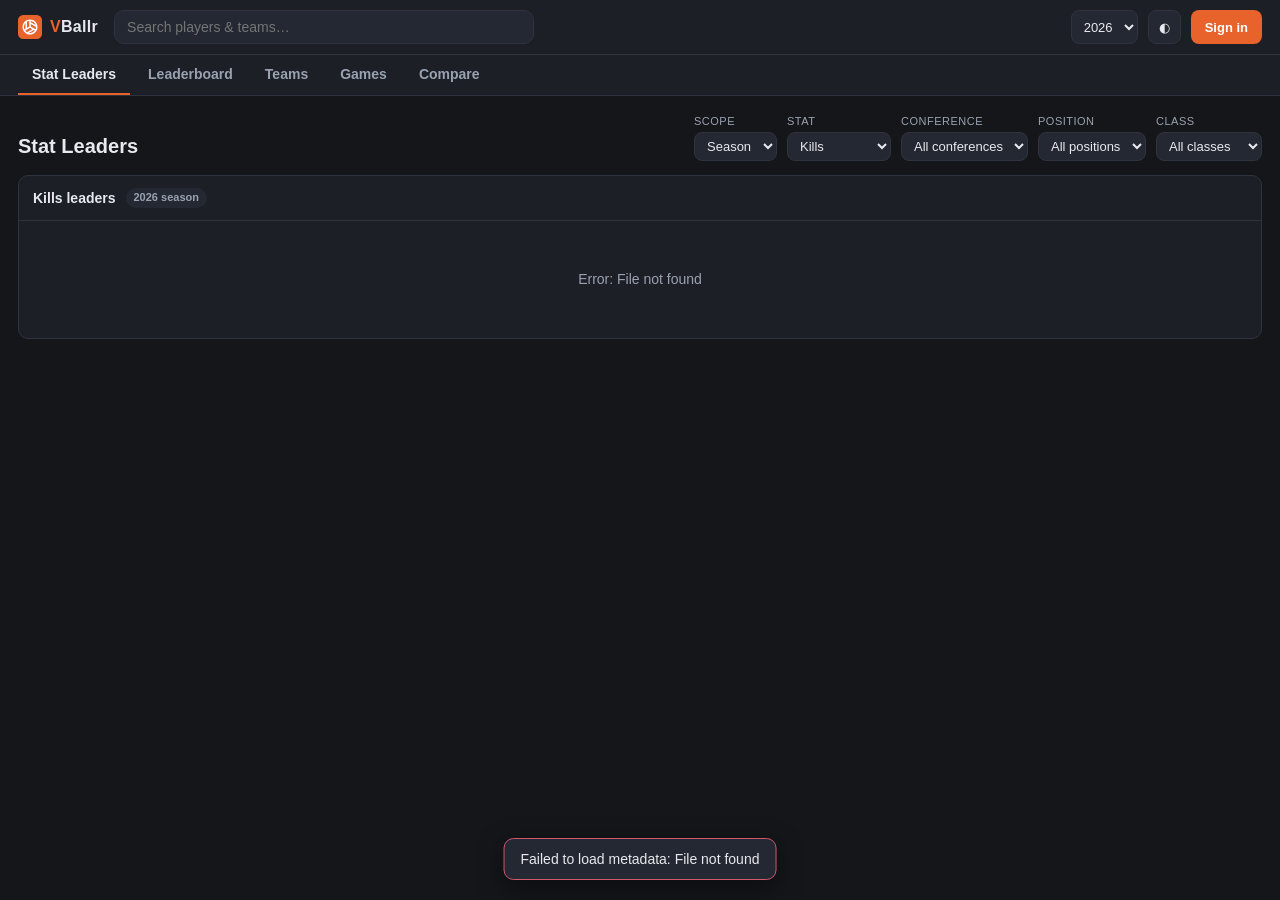
==== commit 100c698b: "Add per-user AI Enabled gate for Ask; dash tied ranks on leaderboards Ask (the in-app AI assistant) " ====
--- a/src/vb/api/static/index.html
+++ b/src/vb/api/static/index.html
@@ -50,7 +50,7 @@
     <button data-tab="compare">Compare</button>
     <button data-tab="fantasy" data-fantasy="1" hidden>Fantasy</button>
     <button data-tab="favorites" data-auth="1" hidden>★ Favorites</button>
-    <button data-tab="ask">Ask</button>
+    <button data-tab="ask" data-ai="1" hidden>Ask</button>
     <button data-tab="admin" data-admin="1" hidden>Admin</button>
   </nav>
 
--- a/src/vb/api/static/styles.css
+++ b/src/vb/api/static/styles.css
@@ -1017,9 +1017,25 @@
 .lead-cell { flex-direction: column; align-items: center; gap: 1px; }
 .lead-name { font-weight: 600; text-align: center; }
 .lead-val { color: var(--accent); font-weight: 700; font-variant-numeric: tabular-nums; }
-.team-stats-table td.l, .team-stats-table th.l { text-align: left; }
-.team-stats-table th.num, .team-stats-table td.num { text-align: center; }
-.team-stats-table th.num .ov-team { justify-content: center; }
+/* Per-set score-progression charts (Overview tab) */
+.set-chart-meta { font-size: 12px; font-weight: 400; margin-left: 8px; }
+.set-chart-row { display: flex; gap: 16px; align-items: center; flex-wrap: wrap; }
+.set-chart-plot { flex: 1 1 320px; min-width: 240px; }
+.set-chart-svg { width: 100%; height: auto; display: block; }
+.sc-grid { stroke: var(--border); stroke-width: 1; }
+.sc-axis { fill: var(--text-dim); font-size: 10px; }
+.sc-line { fill: none; stroke-width: 2; stroke-linejoin: round; stroke-linecap: round; }
+.sc-line.sc-away { stroke: var(--accent); }
+.sc-line.sc-home { stroke: var(--text); }
+.sc-legend { display: flex; gap: 16px; justify-content: center; margin-top: 4px; font-size: 12px; color: var(--text-dim); }
+.sc-key { display: inline-flex; align-items: center; gap: 6px; }
+.sc-swatch { width: 14px; height: 3px; border-radius: 2px; display: inline-block; }
+.sc-swatch.sc-away { background: var(--accent); }
+.sc-swatch.sc-home { background: var(--text); }
+.set-chart-summary { flex: 1 1 240px; border-collapse: collapse; font-size: 13px; }
+.set-chart-summary th, .set-chart-summary td { padding: 4px 8px; border-bottom: 1px solid var(--border); }
+.set-chart-summary th.num, .set-chart-summary td.num { text-align: center; font-variant-numeric: tabular-nums; }
+.set-chart-summary td.sc-pts { font-weight: 700; }
 /* Collapsible day cards on the Games scoreboard (each toggles independently). */
 .day-card > summary { cursor: pointer; list-style: none; }
 .day-card > summary::-webkit-details-marker { display: none; }
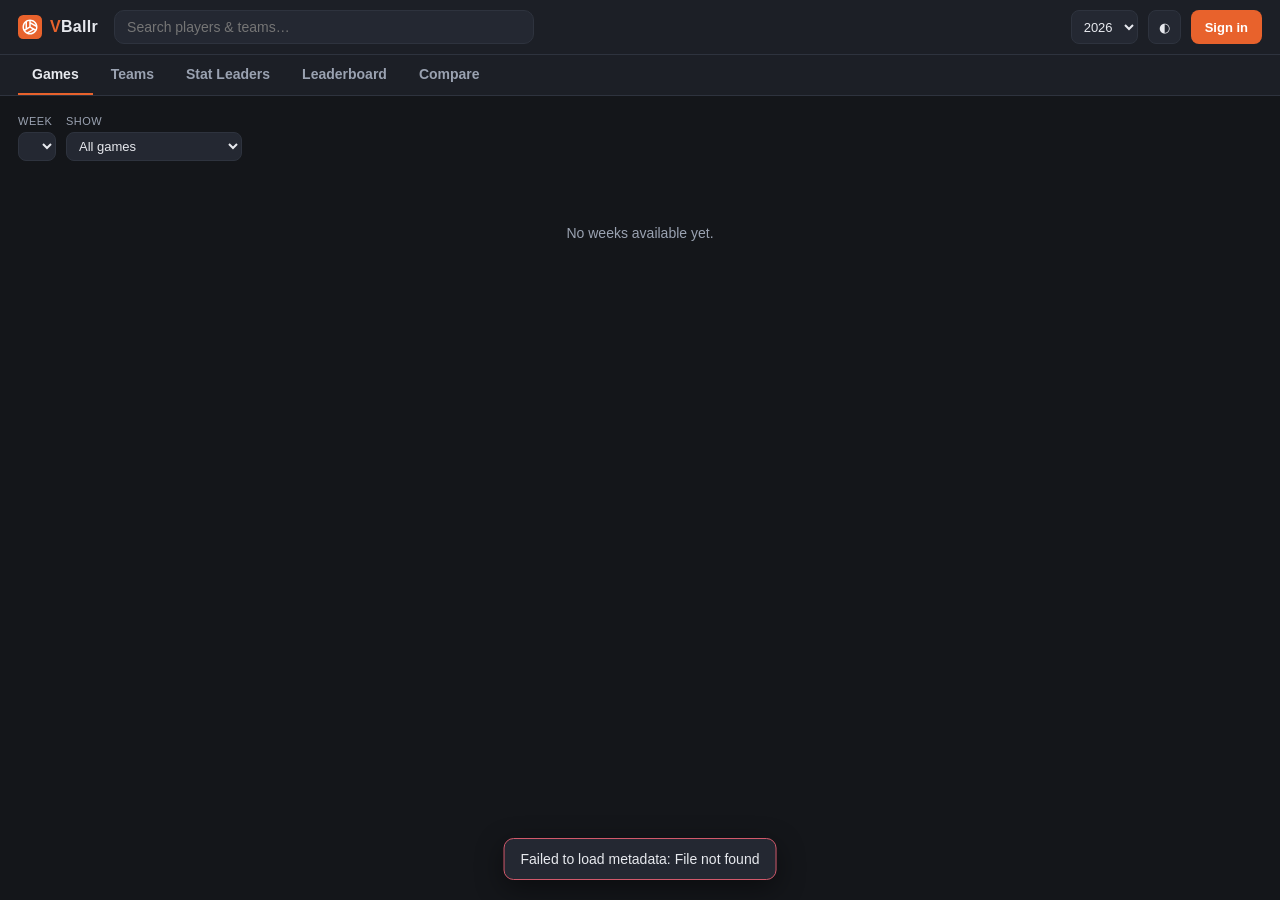
==== commit 72d23015: "UI: make Games the first tab and the default landing view Reorder the nav to Games, Teams, Stat Lead" ====
--- a/src/vb/api/static/index.html
+++ b/src/vb/api/static/index.html
@@ -43,13 +43,13 @@
   <div id="verify-banner" class="verify-banner" hidden></div>
 
   <nav class="tabs" id="tabs">
-    <button data-tab="top" class="active">Stat Leaders</button>
+    <button data-tab="games" class="active">Games</button>
+    <button data-tab="teams">Teams</button>
+    <button data-tab="top">Stat Leaders</button>
     <button data-tab="waiver">Leaderboard</button>
-    <button data-tab="teams">Teams</button>
-    <button data-tab="games">Games</button>
+    <button data-tab="favorites" data-auth="1" hidden>★ Favorites</button>
     <button data-tab="compare">Compare</button>
     <button data-tab="fantasy" data-fantasy="1" hidden>Fantasy</button>
-    <button data-tab="favorites" data-auth="1" hidden>★ Favorites</button>
     <button data-tab="ask" data-ai="1" hidden>Ask</button>
     <button data-tab="admin" data-admin="1" hidden>Admin</button>
   </nav>
--- a/src/vb/api/static/styles.css
+++ b/src/vb/api/static/styles.css
@@ -335,6 +335,11 @@
    column a little more room and let the name wrap. Name + height stack vertically under the name. */
 .team-box th.sticky-col, .team-box td.sticky-col { min-width: 84px; max-width: 112px; }
 .team-box td.sticky-col .box-player { align-items: flex-start; gap: 4px; }
+/* Desktop: give the frozen name column enough room that most names sit on one line (only very long
+   ones wrap). The compound selector outranks the .team-box / .wide-table single-class rules above so
+   it wins regardless of source order; the mobile query below caps it back down. */
+.wide-table.team-box th.sticky-col,
+.wide-table.team-box td.sticky-col { min-width: 168px; max-width: 240px; }
 .box-name-stack { display: flex; flex-direction: column; gap: 1px; min-width: 0; }
 .box-name-stack .box-ht { margin-left: 0; line-height: 1.2; }
 .box-player > .fav-star { flex: none; padding: 0; }
@@ -560,13 +565,59 @@
 /* ---- Player detail ---- */
 .player-head {
   display: flex;
-  align-items: baseline;
+  align-items: center;
   flex-wrap: wrap;
   gap: 10px 16px;
   margin-bottom: 6px;
 }
 .player-head h1 { margin: 0; font-size: 24px; }
 .player-head .meta { color: var(--text-dim); font-size: 14px; }
+.player-head-main {
+  display: flex;
+  flex-direction: column;
+  gap: 4px;
+  min-width: 0;
+}
+.player-head-sub {
+  display: flex;
+  align-items: baseline;
+  flex-wrap: wrap;
+  gap: 4px 12px;
+}
+/* Detail-header headshot + missing-photo initials monogram (same footprint so layout is stable). */
+.player-photo,
+.player-monogram {
+  width: 108px;
+  height: 108px;
+  border-radius: 50%;
+  flex: 0 0 auto;
+  object-fit: cover;
+  /* Headshots are full portraits with a little headroom (see vb.scrape.photos). Bias the cover crop
+     to near the top (10%) so the face sits in the circle: trims the empty headroom without eating the
+     top of the head or showing too much neck. */
+  object-position: center 10%;
+  background: var(--bg-elev);
+  border: 1px solid var(--border);
+}
+.player-monogram {
+  display: flex;
+  align-items: center;
+  justify-content: center;
+  font-size: 39px;
+  font-weight: 600;
+  letter-spacing: 0.5px;
+  color: hsl(var(--mono-h, 210), 55%, 82%);
+  background: hsl(var(--mono-h, 210), 40%, 26%);
+  border-color: hsl(var(--mono-h, 210), 35%, 38%);
+}
+/* Smaller headshot for the favorites player cards (fits the logo-sized card head row). */
+.player-photo.fav-card-photo,
+.player-monogram.fav-card-photo { width: 44px; height: 44px; flex: none; }
+.player-monogram.fav-card-photo { font-size: 16px; }
+/* Centered headshot atop each compare card. */
+.player-photo.compare-card-photo,
+.player-monogram.compare-card-photo { width: 64px; height: 64px; margin: 2px auto 10px; }
+.player-monogram.compare-card-photo { font-size: 24px; }
 .statline {
   display: grid;
   grid-template-columns: repeat(auto-fill, minmax(110px, 1fr));
@@ -658,19 +709,17 @@
   th, td { padding: 7px 9px; }
   th:first-child, td:first-child { width: 32px; }
 
+  /* Phone: keep the frozen name column short so the stat columns start sooner — long names wrap to a
+     second line instead of widening the column (overrides the desktop .wide-table.team-box rule). */
+  .wide-table.team-box th.sticky-col,
+  .wide-table.team-box td.sticky-col { min-width: 92px; max-width: 116px; }
+
   /* Play-by-play set dividers ("Set 1 · 2 lead changes …") were oversized on a phone. */
   .pbp-set-head td { font-size: 11px; padding-top: 4px; padding-bottom: 4px; }
 
   /* Chat uses nearly the full width on a phone. */
   .ask-turn { max-width: 94%; }
   .ask-card { padding: 12px; }
-
-  /* Scoreboard cards go full-width (1-up) on a phone; game tabs shrink to fit. */
-  .game-grid { grid-template-columns: 1fr; padding: 8px 0; }
-  .game-tabs { margin: 10px 0; }
-  .game-tabs .seg-btn { flex: 1 1 0; padding: 6px 4px; font-size: 12px; }
-  .game-tabs .tab-full { display: none; }
-  .game-tabs .tab-short { display: inline; }
 
   /* Team-page Schedule & Results: the nowrap set-score line (base .sched-sets is flex:none) was
      eating the row width, squeezing the opponent name into a narrow wrapping column. Wrap the row
@@ -770,6 +819,27 @@
 .conf-stand-logo { width: 18px; height: 18px; object-fit: contain; flex: none; }
 .conf-stand-name { font-weight: 600; white-space: nowrap; overflow: hidden; text-overflow: ellipsis; flex: 1; min-width: 0; }
 .conf-stand-rec { margin-left: auto; flex: none; white-space: nowrap; font-variant-numeric: tabular-nums; }
+
+/* Conference logo chip: the marks are dark, full-color brand logos, so a fixed light backdrop keeps
+   them legible on either theme (white in both). Some are wide wordmarks, so height-constrain + let
+   width follow, capped by max-width. */
+.conf-logo-chip {
+  display: inline-flex;
+  align-items: center;
+  justify-content: center;
+  background: #fff;
+  border: 1px solid var(--border);
+  border-radius: 6px;
+  padding: 3px 5px;
+  flex: none;
+}
+/* Conference marks vary wildly in aspect ratio (wide wordmarks like Big East ~4.9:1 down to
+   taller-than-wide seals like the MAC ~0.9:1). Bounding height alone lets the wide ones sprawl and
+   leaves the compact ones tiny, so bound BOTH axes and let object-fit:contain scale each to fit the
+   same box — that keeps their visual footprint consistent. */
+.conf-logo { max-height: 20px; max-width: 48px; width: auto; height: auto;
+  object-fit: contain; display: block; }
+.conf-logo-head .conf-logo { max-height: 26px; max-width: 60px; }
 
 /* --- Ask box --- */
 .ask-card { padding: 16px; }
@@ -939,6 +1009,8 @@
 .table-hint { margin-left: auto; font-size: 12px; font-weight: 400; white-space: nowrap; }
 .team-info { margin-bottom: 24px; padding: 14px; }   /* content inset (no card-title here) + breathing room before the scope filters */
 .filters.team-scope { margin-bottom: 14px; }   /* space under the scope picker, before the tables */
+.filters.team-filters { margin: 10px 14px 8px; }   /* hitting-filter bar; 14px matches the card-title inset */
+.filter-note { font-size: 12px; margin: 0 14px 10px; }   /* play-by-play coverage caveat under the bar */
 .team-title { display: flex; align-items: baseline; gap: 10px; flex-wrap: wrap; margin-bottom: 12px; }
 .team-title h1 { font-size: 22px; margin: 0; }
 .team-info-grid { display: flex; gap: 18px; align-items: center; }
@@ -999,12 +1071,49 @@
 .gc-foot { display: flex; align-items: center; justify-content: space-between; gap: 8px;
   margin-top: 2px; padding-top: 6px; border-top: 1px solid var(--border); font-size: 12px; }
 
+/* --- Games week strip: a horizontal row of day pills (ESPN/NCAA scoreboard pattern). Tap a day to
+   show just that day's cards below; "All" keeps the stacked full-week view. --- */
+.day-strip { display: flex; gap: 6px; overflow-x: auto; padding: 4px 0 8px;
+  -webkit-overflow-scrolling: touch; }
+.day-pill { flex: 0 0 auto; display: flex; flex-direction: column; align-items: center; gap: 1px;
+  min-width: 56px; padding: 6px 10px; cursor: pointer; color: var(--text);
+  background: var(--bg-elev2); border: 1px solid var(--border); border-radius: 10px;
+  font: inherit; line-height: 1.15; }
+.day-pill:hover:not(.empty):not(.active) { border-color: var(--accent); }
+.day-pill .day-pill-top { font-size: 11px; font-weight: 600; color: var(--text-dim);
+  text-transform: uppercase; letter-spacing: 0.03em; }
+.day-pill .day-pill-dom { font-size: 17px; font-weight: 700; font-variant-numeric: tabular-nums; }
+.day-pill .day-pill-count { font-size: 10px; font-weight: 600; color: var(--text-dim); }
+.day-pill.today { border-color: var(--accent); }
+.day-pill.active { background: var(--accent); border-color: var(--accent); }
+.day-pill.active .day-pill-top, .day-pill.active .day-pill-dom, .day-pill.active .day-pill-count {
+  color: #fff; }
+.day-pill.empty { opacity: 0.45; cursor: default; }
+/* The selected single day's date heading above its card grid. */
+.day-board-head { font-weight: 700; font-size: 15px; margin: 4px 2px 8px; }
+
 /* --- tabbed game view (Overview / Team Stats / Individual Stats / Play By Play) --- */
 .game-tabs { display: flex; width: 100%; margin: 12px 0; overflow-x: auto; }
 .game-tabs .seg-btn { flex: 1 0 auto; text-align: center; white-space: nowrap; }
 /* Tab labels: full text on desktop, short text on narrow screens (swapped in the mobile query). */
 .game-tabs .tab-short { display: none; }
 .game-tab-body > .card:first-child { margin-top: 0; }
+/* Phone overrides for the game grid + tabs. These MUST sit AFTER the base rules above: the file's
+   main @media block (top of file) predates this section, so its equal-specificity overrides there
+   would lose the cascade to the base rules below it — which previously hid BOTH tab labels, leaving
+   the switcher as blank pills. Keeping them here lets source order do the swap correctly. */
+@media (max-width: 720px) {
+  /* Scoreboard cards go full-width (1-up) on a phone. */
+  .game-grid { grid-template-columns: 1fr; padding: 8px 0; }
+  /* Day strip stays a scrollable single row; slightly tighter pills so more days peek in. */
+  .day-pill { min-width: 48px; padding: 5px 8px; }
+  .day-pill .day-pill-dom { font-size: 16px; }
+  /* Game tabs shrink to fit: equal-width buttons, short labels swapped in for the full ones. */
+  .game-tabs { margin: 10px 0; }
+  .game-tabs .seg-btn { flex: 1 1 0; padding: 6px 4px; font-size: 12px; }
+  .game-tabs .tab-full { display: none; }
+  .game-tabs .tab-short { display: inline; }
+}
 /* Overview: game-leaders + team-stats comparison grids (label | away | home). */
 .ov-grid { display: grid; grid-template-columns: 1.3fr 1fr 1fr; }
 .ov-cell { padding: 7px 10px; border-top: 1px solid var(--border); display: flex; align-items: center; }
@@ -1095,6 +1204,25 @@
 /* Static (non-clickable) favorite marker on the scoreboard — gold ★, distinct from the Top 25 badge. */
 .fav-mark { flex: none; color: #f2b705; font-size: 13px; line-height: 1; }
 
+/* Broadcaster tags, upper-right of a game card — in the reserved .game-badges band, opposite the
+   left-aligned Top-25 / favorite badges. Logos ride a white chip so full-color/dark broadcaster
+   wordmarks read on either theme; unknown nets degrade to a bordered text pill. */
+.game-card { position: relative; }
+.gc-networks { position: absolute; top: 7px; right: 10px; display: flex; align-items: center;
+  gap: 5px; flex-wrap: wrap; justify-content: flex-end; max-width: 58%; pointer-events: none; }
+.gc-networks > * { pointer-events: auto; }
+.net-logo { height: 16px; width: auto; max-width: 62px; object-fit: contain; display: block;
+  border-radius: 3px; box-shadow: 0 0 0 1px rgba(0,0,0,.08); }
+.net-tag { flex: none; font-size: 10px; font-weight: 800; letter-spacing: .2px; line-height: 1;
+  padding: 3px 6px; border-radius: 5px; white-space: nowrap; color: var(--text);
+  background: var(--bg-elev2); border: 1px solid var(--border); }
+.net-tag.net-more { font-weight: 700; color: var(--text-dim); }
+@media (max-width: 720px) {
+  .gc-networks { gap: 4px; max-width: 52%; }
+  .net-logo { height: 13px; max-width: 44px; }
+  .net-tag { font-size: 9px; padding: 2px 5px; }
+}
+
 /* --- AVCA Coaches Poll rank chip --- */
 .rank-chip {
   flex: none; font-size: 11px; font-weight: 700; font-variant-numeric: tabular-nums;
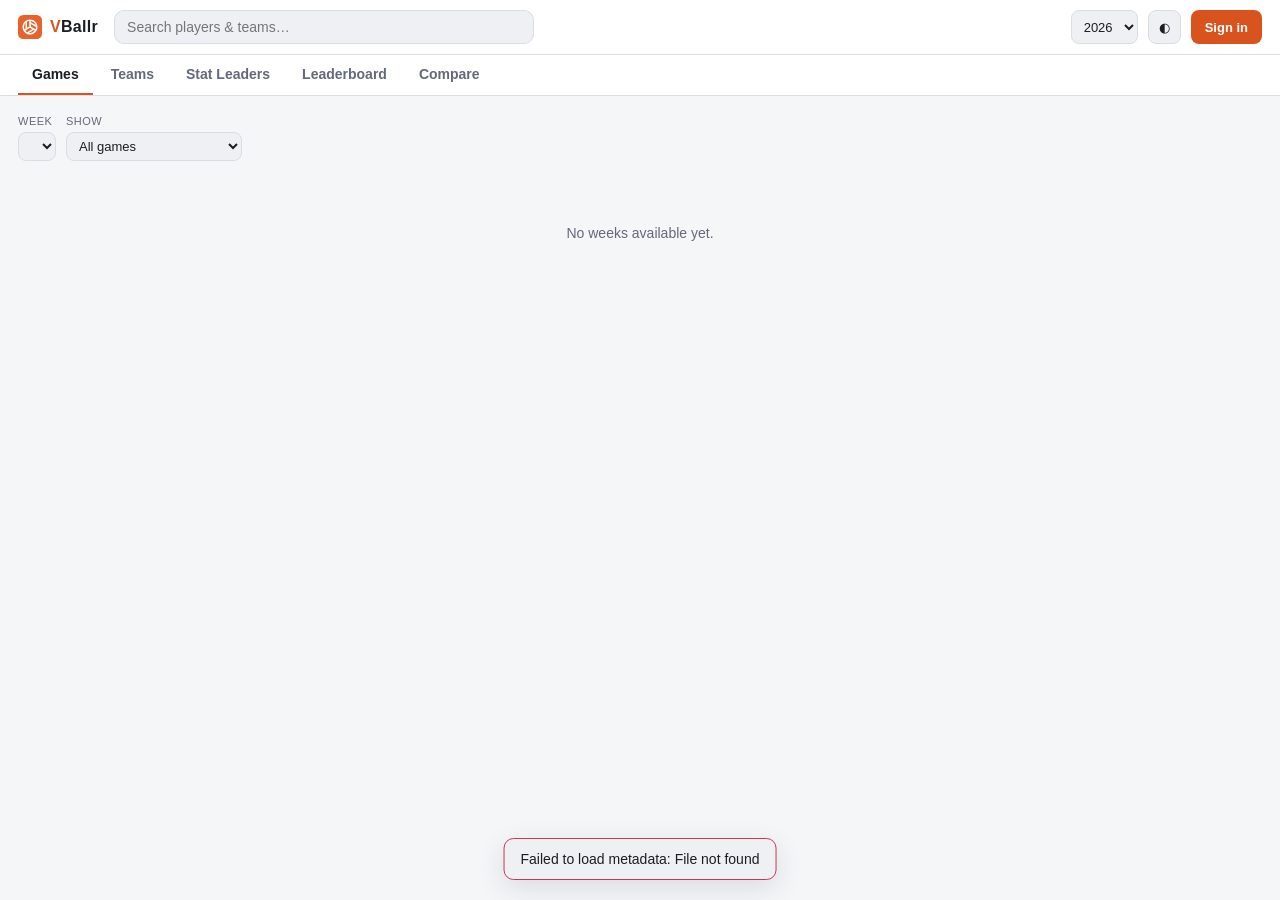
==== commit c3ad6543: "Default to the light theme (saved preference still wins) Co-Authored-By: Claude Opus 4.8 <noreply@an" ====
--- a/src/vb/api/static/index.html
+++ b/src/vb/api/static/index.html
@@ -1,5 +1,5 @@
 <!doctype html>
-<html lang="en" data-theme="dark">
+<html lang="en" data-theme="light">
 <head>
   <meta charset="utf-8">
   <meta name="viewport" content="width=device-width, initial-scale=1">
--- a/src/vb/api/static/styles.css
+++ b/src/vb/api/static/styles.css
@@ -335,11 +335,12 @@
    column a little more room and let the name wrap. Name + height stack vertically under the name. */
 .team-box th.sticky-col, .team-box td.sticky-col { min-width: 84px; max-width: 112px; }
 .team-box td.sticky-col .box-player { align-items: flex-start; gap: 4px; }
-/* Desktop: give the frozen name column enough room that most names sit on one line (only very long
-   ones wrap). The compound selector outranks the .team-box / .wide-table single-class rules above so
-   it wins regardless of source order; the mobile query below caps it back down. */
+/* Desktop: the frozen name column sizes to its content so the WHOLE name sits on one line (no cap;
+   .box-name below switches to nowrap). The compound selector outranks the .team-box / .wide-table
+   single-class rules above so it wins regardless of source order; the mobile query below caps it. */
 .wide-table.team-box th.sticky-col,
-.wide-table.team-box td.sticky-col { min-width: 168px; max-width: 240px; }
+.wide-table.team-box td.sticky-col { min-width: 168px; max-width: none; }
+.wide-table.team-box .box-name { white-space: nowrap; overflow-wrap: normal; }
 .box-name-stack { display: flex; flex-direction: column; gap: 1px; min-width: 0; }
 .box-name-stack .box-ht { margin-left: 0; line-height: 1.2; }
 .box-player > .fav-star { flex: none; padding: 0; }
@@ -583,6 +584,9 @@
   align-items: baseline;
   flex-wrap: wrap;
   gap: 4px 12px;
+}
+.player-head-transfer {
+  font-size: 13px;
 }
 /* Detail-header headshot + missing-photo initials monogram (same footprint so layout is stable). */
 .player-photo,
@@ -709,10 +713,38 @@
   th, td { padding: 7px 9px; }
   th:first-child, td:first-child { width: 32px; }
 
-  /* Phone: keep the frozen name column short so the stat columns start sooner — long names wrap to a
-     second line instead of widening the column (overrides the desktop .wide-table.team-box rule). */
+  /* Leaderboard (mini-leader) on a phone: fit all three columns in the viewport (no sideways
+     scroll). Fixed narrow rank + value; the school column takes a fixed share and the player column
+     absorbs the rest, so the widths sum to exactly 100%. Long player/school names ellipsize
+     (.mini-leader td.l). Tight cell padding trims the dead space between columns. */
+  .mini-leader { font-size: 12px; }
+  .mini-leader .c-rank { width: 28px; }
+  .mini-leader .c-player { width: auto; }
+  .mini-leader .c-team { width: 40%; }
+  .mini-leader .c-val { width: 44px; }
+  .mini-leader th, .mini-leader td { padding-left: 5px; padding-right: 5px; }
+  .mini-leader th:first-child, .mini-leader td:first-child { width: 28px; }
+
+  /* Stat Leaders (leader-table) on a phone: carry over the compact leaderboard styling — smaller
+     type, tighter cells, a narrow rank, and capped Player/Team columns (ellipsized) so the frozen
+     Rank+Player block stays slim and more stat columns are visible as you scroll. This table has too
+     many columns to fit the viewport, so it still scrolls sideways (rank + player stay frozen). */
+  .leader-table { font-size: 12px; }
+  .leader-table th, .leader-table td { padding-left: 6px; padding-right: 6px; }
+  .leader-table th.c-rank, .leader-table td.c-rank { width: 28px; }
+  .leader-table th.c-player, .leader-table td.c-player {
+    max-width: 130px; overflow: hidden; text-overflow: ellipsis; white-space: nowrap;
+  }
+  .leader-table td.team-cell {
+    max-width: 96px; overflow: hidden; text-overflow: ellipsis; white-space: nowrap;
+  }
+
+  /* Phone: let the name grow to at most ~2/3 of the viewport before wrapping to a second line, so a
+     long name stays readable without pushing the stat columns fully off-screen (overrides the
+     desktop .wide-table.team-box rules above). */
   .wide-table.team-box th.sticky-col,
-  .wide-table.team-box td.sticky-col { min-width: 92px; max-width: 116px; }
+  .wide-table.team-box td.sticky-col { min-width: 92px; max-width: 66vw; }
+  .wide-table.team-box .box-name { white-space: normal; overflow-wrap: anywhere; }
 
   /* Play-by-play set dividers ("Set 1 · 2 lead changes …") were oversized on a phone. */
   .pbp-set-head td { font-size: 11px; padding-top: 4px; padding-bottom: 4px; }
@@ -930,24 +962,104 @@
 .pbp-set-head td { background: var(--surface-2, rgba(127,127,127,.08)); font-weight: 600; color: var(--text-dim); }
 /* Points column carries the set score, so highlight it. */
 .pbp-pts { color: var(--accent); font-weight: 700; }
-/* Rally log: one line per scored point, grouped into per-set <details>. */
-.pbp-log { padding: 4px 12px 10px; }
-.pbp-log-title { font-size: 11px; font-weight: 700; text-transform: uppercase; letter-spacing: .3px;
-  margin: 10px 0 2px; }
-.pbp-log-set { margin-bottom: 4px; }
-.pbp-log-set > summary { cursor: pointer; font-weight: 600; font-size: 13px; padding: 5px 0;
-  list-style: none; }
-.pbp-log-set > summary::-webkit-details-marker { display: none; }
-.pbp-log-set > summary::before { content: "▸"; display: inline-block; width: 1em; color: var(--text-dim);
-  transition: transform .15s; }
-.pbp-log-set[open] > summary::before { transform: rotate(90deg); }
-.pbp-log-list { display: flex; flex-direction: column; }
-.pbp-rally { display: grid; grid-template-columns: 54px 92px 1fr; gap: 8px; align-items: baseline;
-  padding: 3px 0 3px 1em; font-size: 13px; border-top: 1px solid var(--border); }
-.pbp-rally-score { font-variant-numeric: tabular-nums; font-weight: 700; color: var(--text-dim); }
-.pbp-rally-team { font-weight: 600; overflow: hidden; text-overflow: ellipsis; white-space: nowrap; }
-.pbp-rally-team.away { color: var(--accent); }
-.pbp-rally-text { color: var(--text); }
+/* Play-by-play tab: match header + per-set switcher + centered rally timeline (see pbpCard). */
+.pbp2 { padding-bottom: 12px; }
+.pbp2-header {
+  display: flex; align-items: center; justify-content: center; gap: 10px;
+  padding: 10px 14px; border-bottom: 1px solid var(--border);
+}
+.pbp2-hside { display: inline-flex; align-items: center; gap: 6px; }
+.pbp2-hlogo { height: 26px; width: 26px; object-fit: contain; }
+.pbp2-hscore { font-size: 20px; font-weight: 800; font-variant-numeric: tabular-nums; }
+.pbp2-hstatus { font-size: 12px; font-weight: 700; color: var(--text-dim);
+  text-transform: uppercase; letter-spacing: .4px; margin: 0 4px; }
+.pbp2-hname { flex: 1 1 0; min-width: 0; font-weight: 700; font-size: 13px; color: var(--text-dim);
+  overflow: hidden; text-overflow: ellipsis; white-space: nowrap; }
+.pbp2-hname.away { text-align: right; }
+.pbp2-hname.home { text-align: left; }
+
+.pbp2-set-tabs { margin: 12px 14px 4px; }
+
+.pbp2-timeline { position: relative; padding: 8px 0 2px; }
+.pbp2-empty { padding: 16px; text-align: center; }
+
+.pbp2-row { display: grid; grid-template-columns: 1fr auto 1fr; align-items: center;
+  gap: 10px; padding: 4px 12px; }
+.pbp2-desc { min-width: 0; font-size: 12px; color: var(--text); }
+.pbp2-desc.left { text-align: right; }
+.pbp2-desc.right { text-align: left; }
+.pbp2-server { color: var(--text-dim); font-weight: 600; }
+
+.pbp2-pt { display: inline-flex; align-items: center; gap: 8px;
+  background: var(--bg-elev2); border: 1px solid var(--border); border-radius: 999px; padding: 4px 12px; }
+.pbp2-pscore { min-width: 18px; text-align: center; font-size: 14px; font-weight: 800;
+  font-variant-numeric: tabular-nums; }
+.pbp2-plogo { height: 20px; width: 20px; object-fit: contain; }
+/* Fixed-width serve column keeps the whole center pill a constant width regardless of the serving
+   team; the abbreviated name (pbpTeamAbbr) fits, and anything longer truncates with an ellipsis. */
+.pbp2-serve { display: inline-flex; flex-direction: column; align-items: center; line-height: 1.05;
+  width: 60px; flex: 0 0 60px; }
+.pbp2-serve-lbl { font-size: 9px; text-transform: uppercase; letter-spacing: .3px; color: var(--text-dim); }
+.pbp2-serve-team { font-size: 11px; font-weight: 700; max-width: 100%; overflow: hidden;
+  text-overflow: ellipsis; white-space: nowrap; }
+/* Fixed width so the empty (losing-side) arrow slot still reserves space and both flanks balance. */
+.pbp2-arrow { font-size: 13px; font-weight: 800; color: var(--accent); min-width: 13px; text-align: center; }
+
+.pbp2-sub { display: flex; align-items: center; justify-content: center;
+  gap: 6px; padding: 5px 12px; font-size: 11px; color: var(--text-dim); }
+.pbp2-sub-tri { color: var(--good); font-size: 9px; }
+.pbp2-sub-text { font-weight: 600; }
+
+@media (max-width: 720px) {
+  .pbp2-header { gap: 8px; }
+  .pbp2-hname { display: none; }
+  .pbp2-row { grid-template-columns: 1fr; justify-items: center; gap: 2px; }
+  .pbp2-row .pbp2-pt { order: 0; }
+  .pbp2-desc { order: 1; text-align: center; }
+  .pbp2-desc.left, .pbp2-desc.right { text-align: center; }
+  .pbp2-desc:empty { display: none; }
+}
+
+/* --- Lineups tab: per-set starters/subs + set-to-set change summary --- */
+.lineups-card { padding-bottom: 10px; }
+/* Card body blocks are inset to 14px to line up with the card title; .lineup-set keeps its full-width
+   border-top (padding, not margin, indents its content). */
+.lineup-changes { display: flex; flex-direction: column; gap: 4px; margin: 6px 14px 4px;
+  padding: 8px 10px; background: var(--bg-elev2); border-radius: 8px; }
+.lineup-change-row { display: flex; flex-wrap: wrap; gap: 6px 10px; align-items: baseline;
+  font-size: 13px; }
+.lineup-change-set { font-weight: 700; min-width: 42px; }
+.lineup-in { color: var(--accent); font-weight: 600; }
+.lineup-out { color: var(--text-dim); font-weight: 600; }
+.lineup-nochange { font-size: 13px; margin: 4px 0; padding: 0 14px; }
+.lineup-set { border-top: 1px solid var(--border); padding: 8px 14px 2px; }
+.lineup-set-title { font-weight: 700; font-size: 13px; margin-bottom: 4px; }
+.lineup-group { margin-bottom: 6px; }
+.lineup-group-label { display: block; font-size: 11px; font-weight: 700; text-transform: uppercase;
+  letter-spacing: .3px; margin-bottom: 3px; }
+.lineup-players { display: flex; flex-wrap: wrap; gap: 4px 10px; }
+.lineup-player { font-size: 13px; white-space: nowrap; }
+.lineup-note { font-size: 11px; margin-top: 8px; padding: 0 14px; }
+
+/* --- Rotations tab: per-rotation (R1-R6) point +/-, sideout/hold %, attack line --- */
+.rot-scope { margin-bottom: 10px; }
+/* One card per team: stacked (full width) on mobile, side by side on wider screens. minmax(0,1fr)
+   keeps each track from blowing out to its table's intrinsic width. Shared by rotations + lineups. */
+.rot-cards, .team-card-grid { display: grid; grid-template-columns: 1fr; gap: 12px; align-items: start; }
+.rot-cards > .card, .team-card-grid > .card { margin: 0; min-width: 0; }
+@media (min-width: 760px) {
+  .rot-cards, .team-card-grid { grid-template-columns: repeat(2, minmax(0, 1fr)); }
+}
+.rotations-card { padding-bottom: 10px; }
+.rot-set-title { font-weight: 700; font-size: 13px; margin: 10px 0 2px; padding: 0 14px; }
+.rot-table { min-width: 0; width: 100%; }
+.rot-table th, .rot-table td { padding: 6px 8px; }
+.rot-table th:first-child, .rot-table td:first-child { padding-left: 14px; }
+.rot-table th:last-child, .rot-table td:last-child { padding-right: 14px; }
+.rot-table td.rot-label { text-align: left; font-weight: 700; color: var(--text); }
+.rot-table td.rot-pos { color: var(--good); font-weight: 600; }
+.rot-table td.rot-neg { color: var(--bad); font-weight: 600; }
+.rot-note { font-size: 11px; margin-top: 8px; }
 
 /* --- modal (auth / account) --- */
 .modal-backdrop {
@@ -963,6 +1075,15 @@
 .modal.modal-lg { max-width: 720px; }
 /* Extra-wide modal for the box score (two wide, horizontally-scrolling stat tables). */
 .modal.modal-xl { max-width: 1100px; }
+/* Individual/player stats in the modal: on desktop, give the overlay the wide screen's room (96vw)
+   so the wide box-score tables mostly fit, and let EACH table scroll horizontally inside its own
+   card — with the player-name column pinned (the tables' sticky-col resolves against .table-scroll,
+   its own overflow-x: auto scroller) — rather than one body-level scrollbar panning both tables and
+   the group headers together. The body scrolls vertically only. Below 900px it falls back to the
+   fixed 1100px shell (unchanged mobile behavior); the per-table inner scroll is the same on both. */
+@media (min-width: 900px) {
+  .modal.modal-xl.modal-fit { width: 96vw; max-width: 96vw; }
+}
 .modal.modal-xl .card { margin: 0 0 12px; }
 .modal.modal-xl .card:last-child { margin-bottom: 0; }
 .modal-head { display: flex; align-items: center; justify-content: space-between; margin-bottom: 6px; }
@@ -1007,32 +1128,56 @@
 /* ---------- Team detail: info + coach card ---------- */
 /* Lives in a table's card-title bar, pushed to the right so it sits with the table header. */
 .table-hint { margin-left: auto; font-size: 12px; font-weight: 400; white-space: nowrap; }
-.team-info { margin-bottom: 24px; padding: 14px; }   /* content inset (no card-title here) + breathing room before the scope filters */
-.filters.team-scope { margin-bottom: 14px; }   /* space under the scope picker, before the tables */
-.filters.team-filters { margin: 10px 14px 8px; }   /* hitting-filter bar; 14px matches the card-title inset */
+.team-info { margin-bottom: 16px; padding: 14px; }   /* content inset (no card-title here) + breathing room before the tab nav */
+.filters.team-filters { margin: 0; }   /* now nested inside .filter-collapse-body, which owns the inset */
 .filter-note { font-size: 12px; margin: 0 14px 10px; }   /* play-by-play coverage caveat under the bar */
+
+/* Collapsible hitting-filter section (collapsed by default). Shared by the box score + team table. */
+.filter-collapse { margin: 10px 14px 8px; }
+.filter-collapse-head {
+  display: inline-flex; align-items: center; gap: 6px;
+  background: none; border: none; cursor: pointer; padding: 4px 0;
+  color: var(--text-dim); font: inherit; font-size: 11px; font-weight: 600;
+  text-transform: uppercase; letter-spacing: .5px;
+}
+.filter-collapse-head:hover { color: var(--text); }
+.filter-collapse-head.has-active { color: var(--text); }
+.filter-collapse-head .chev { font-size: 15px; width: 14px; line-height: 1; }
+.filter-collapse-head .filter-count {
+  background: var(--accent); color: #fff; border-radius: 999px;
+  font-size: 10px; font-weight: 700; line-height: 1; padding: 2px 6px; letter-spacing: 0;
+}
+.filter-collapse-body { margin-top: 8px; }
+/* A whole card whose title row toggles the card body (Schedule & Results, Quality wins). */
+.card-title.collapse-head { cursor: pointer; user-select: none; }
+.card-title.collapse-head .chev { font-size: 16px; width: 16px; line-height: 1; color: var(--text-dim); }
+.card-title.collapse-head:hover .chev { color: var(--text); }
+.collapse-body[hidden] { display: none; }
+.btn-reset {
+  background: none; border: 1px solid var(--border); border-radius: 6px; cursor: pointer;
+  color: var(--text-dim); font: inherit; font-size: 12px; font-weight: 600; padding: 5px 12px;
+}
+.btn-reset:hover { color: var(--text); border-color: var(--text-dim); }
 .team-title { display: flex; align-items: baseline; gap: 10px; flex-wrap: wrap; margin-bottom: 12px; }
 .team-title h1 { font-size: 22px; margin: 0; }
-.team-info-grid { display: flex; gap: 18px; align-items: center; }
+.team-info-grid { display: flex; gap: 18px; align-items: flex-start; }
+.team-info-side { display: flex; flex-direction: column; align-items: center; gap: 8px; flex: 0 0 auto; }
 .team-logo-lg { height: 104px; width: 104px; object-fit: contain; flex: 0 0 auto; }
 .team-info-main { flex: 1 1 auto; min-width: 0; }
 .team-facts { display: flex; flex-wrap: wrap; gap: 8px 22px; }
 .fact { display: flex; flex-direction: column; gap: 2px; }
 .fact-label { font-size: 11px; text-transform: uppercase; letter-spacing: .04em; color: var(--text-dim); }
 .fact-value { font-size: 15px; font-weight: 600; color: var(--text); }
-.team-links { display: flex; gap: 10px; flex-wrap: wrap; margin-top: 12px; }
-.btn-link {
-  display: inline-block; padding: 6px 12px; font-size: 13px; text-decoration: none;
-  color: var(--text); background: var(--bg-elev2); border: 1px solid var(--border);
-  border-radius: var(--radius);
-}
-.btn-link:hover { border-color: var(--accent); color: var(--accent); }
+.team-links { display: flex; flex-direction: column; align-items: center; gap: 4px; }
+.team-link { font-size: 13px; text-decoration: none; color: var(--accent); }
+.team-link:hover { text-decoration: underline; }
+/* Head coach sits under the logo in the left side column: a compact centered stack. */
 .team-coach {
-  display: flex; align-items: center; gap: 10px; flex-wrap: wrap;
-  margin-top: 14px; padding-top: 12px; border-top: 1px solid var(--border);
-}
-.coach-name { font-size: 15px; font-weight: 600; }
-.coach-meta { font-size: 13px; }
+  display: flex; flex-direction: column; align-items: center; gap: 1px;
+  text-align: center; margin-top: 4px; max-width: 140px;
+}
+.coach-name { font-size: 14px; font-weight: 600; }
+.coach-meta { font-size: 12px; }
 
 /* ==================== Games: scoreboard, box score, team schedule ==================== */
 
@@ -1053,6 +1198,22 @@
   border: 1px solid var(--border); border-radius: 8px; background: var(--bg-elev2); }
 .game-card.clickable { cursor: pointer; }
 .game-card.clickable:hover { border-color: var(--accent); background: var(--row-hover); }
+/* Win/loss (viewed team's perspective) on its own schedule cards: a colored left edge + a W/L pill. */
+.game-card.result-win { border-left: 3px solid var(--good); }
+.game-card.result-loss { border-left: 3px solid var(--bad); }
+.wl-badge { display: inline-flex; align-items: center; justify-content: center;
+  width: 18px; height: 18px; border-radius: 4px; font-size: 12px; font-weight: 800;
+  color: #fff; line-height: 1; }
+.wl-badge.win { background: var(--good); }
+.wl-badge.loss { background: var(--bad); }
+/* Quality-win pill on a result card: a win over a team ranked top-25 as of game day. Gold with dark
+   text so it reads on either theme and stands apart from the accent Top-25 / W-L badges. */
+.qw-badge {
+  flex: none; display: inline-flex; align-items: center; height: 18px;
+  font-size: 10px; font-weight: 800; letter-spacing: .3px; line-height: 1;
+  padding: 0 6px; border-radius: 5px; white-space: nowrap;
+  color: #1a1a1a; background: #f2b705;
+}
 /* Always reserve the badge line's height (even when empty) so team rows sit at the same y across
    every card in the grid — a card without a badge lines up with the ranked-matchup card beside it. */
 .game-card .game-badges { margin-bottom: 2px; min-height: 18px; }
@@ -1070,6 +1231,27 @@
 .gc-sets.win { color: var(--text); }
 .gc-foot { display: flex; align-items: center; justify-content: space-between; gap: 8px;
   margin-top: 2px; padding-top: 6px; border-top: 1px solid var(--border); font-size: 12px; }
+
+/* Live / just-finished state (Games tab live board). A red inset edge marks a game in progress; a
+   muted edge marks a completed game, so a final score can't be mistaken for one still being played.
+   Both use box-shadow (not border) so they never fight the W/L border-left tint on team schedules. */
+.game-card--live { border-color: var(--bad); box-shadow: inset 3px 0 0 var(--bad); }
+.game-card--final { box-shadow: inset 3px 0 0 var(--text-dim); }
+/* A completed (clickable) card hovers to a neutral near-black edge — not the accent red — so a
+   finished game reads as "done" rather than actionable on hover. (var(--text) is near-black in the
+   light theme and stays visible in the dark theme, where a literal black would disappear.) */
+.game-card--final.clickable:hover { border-color: var(--text); }
+/* Status chip in the badge row: red "LIVE · <set>" for in-progress, muted "FINAL" for a provisional
+   (ncaa.com) final whose box score hasn't been scraped yet. */
+.status-chip { flex: none; display: inline-flex; align-items: center; height: 18px;
+  padding: 0 7px; border-radius: 5px; font-size: 10px; font-weight: 800; letter-spacing: .3px;
+  line-height: 1; white-space: nowrap; text-transform: uppercase; }
+.status-chip.live { color: #fff; background: var(--bad); }
+.status-chip.live::before { content: ""; width: 6px; height: 6px; margin-right: 5px;
+  border-radius: 50%; background: #fff; animation: live-pulse 1.4s ease-in-out infinite; }
+.status-chip.final { color: var(--text-dim); background: transparent; border: 1px solid var(--border); }
+@keyframes live-pulse { 0%, 100% { opacity: 1; } 50% { opacity: .25; } }
+@media (prefers-reduced-motion: reduce) { .status-chip.live::before { animation: none; } }
 
 /* --- Games week strip: a horizontal row of day pills (ESPN/NCAA scoreboard pattern). Tap a day to
    show just that day's cards below; "All" keeps the stacked full-week view. --- */
@@ -1092,12 +1274,42 @@
 /* The selected single day's date heading above its card grid. */
 .day-board-head { font-weight: 700; font-size: 15px; margin: 4px 2px 8px; }
 
-/* --- tabbed game view (Overview / Team Stats / Individual Stats / Play By Play) --- */
-.game-tabs { display: flex; width: 100%; margin: 12px 0; overflow-x: auto; }
-.game-tabs .seg-btn { flex: 1 0 auto; text-align: center; white-space: nowrap; }
-/* Tab labels: full text on desktop, short text on narrow screens (swapped in the mobile query). */
-.game-tabs .tab-short { display: none; }
-.game-tab-body > .card:first-child { margin-top: 0; }
+/* --- tabbed game view (Overview / Team / Individual / Lineups / Rotations / Play by Play) --- */
+/* Underline horizontal-scroll nav, styled like the top-level app nav (.tabs). */
+.game-tabs {
+  display: flex;
+  gap: 4px;
+  margin: 4px 0 14px;
+  border-bottom: 1px solid var(--border);
+  overflow-x: auto;
+}
+.game-tabs button {
+  background: none;
+  border: none;
+  border-bottom: 2px solid transparent;
+  color: var(--text-dim);
+  padding: 10px 12px;
+  cursor: pointer;
+  font-size: 14px;
+  font-weight: 600;
+  white-space: nowrap;
+}
+.game-tabs button:hover { color: var(--text); }
+.game-tabs button.active { color: var(--text); border-bottom-color: var(--accent); }
+.game-tab-body > .card:first-child,
+.team-tab-body > .card:first-child { margin-top: 0; }
+/* Team detail tabs (Results / Roster & Stats / Upcoming) reuse the .game-tabs underline nav above. */
+/* Player Stats tab: full-width toggle between the two teams' box scores (one shown at a time). */
+.box-team-pills { display: flex; flex-wrap: wrap; gap: 8px; margin: 0 0 12px; }
+.box-team-pill {
+  display: inline-flex; align-items: center; gap: 7px; cursor: pointer;
+  background: none; color: var(--text-dim); font: inherit; font-size: 13px; font-weight: 600;
+  padding: 5px 14px; line-height: 1.3; border: 1px solid var(--border); border-radius: 999px;
+  white-space: nowrap;
+}
+.box-team-pill-logo { height: 20px; width: 20px; object-fit: contain; flex: none; }
+.box-team-pill.active { background: var(--accent); color: #fff; border-color: var(--accent); }
+.box-team-panel > .card { margin-top: 0; }
 /* Phone overrides for the game grid + tabs. These MUST sit AFTER the base rules above: the file's
    main @media block (top of file) predates this section, so its equal-specificity overrides there
    would lose the cascade to the base rules below it — which previously hid BOTH tab labels, leaving
@@ -1108,11 +1320,9 @@
   /* Day strip stays a scrollable single row; slightly tighter pills so more days peek in. */
   .day-pill { min-width: 48px; padding: 5px 8px; }
   .day-pill .day-pill-dom { font-size: 16px; }
-  /* Game tabs shrink to fit: equal-width buttons, short labels swapped in for the full ones. */
-  .game-tabs { margin: 10px 0; }
-  .game-tabs .seg-btn { flex: 1 1 0; padding: 6px 4px; font-size: 12px; }
-  .game-tabs .tab-full { display: none; }
-  .game-tabs .tab-short { display: inline; }
+  /* Game tabs: same underline nav on mobile — it scrolls horizontally rather than shrinking. */
+  .game-tabs { margin: 2px 0 12px; }
+  .game-tabs button { padding: 9px 10px; }
 }
 /* Overview: game-leaders + team-stats comparison grids (label | away | home). */
 .ov-grid { display: grid; grid-template-columns: 1.3fr 1fr 1fr; }
@@ -1123,6 +1333,11 @@
 .ov-team { display: flex; align-items: center; gap: 6px; }
 .ov-team .game-logo { width: 20px; height: 20px; }
 .ov-team-name { font-weight: 700; }
+/* Team Stats card: value | category | value — category label centered between the two teams. */
+.ov-teamstats .ov-grid { grid-template-columns: 1fr 1.6fr 1fr; }
+.ov-teamstats .ov-mid { justify-content: center; text-align: center; }
+.ov-teamstats .ov-label { color: var(--text-dim); font-weight: 500; }
+.ov-teamstats .ov-cell.num { font-weight: 700; }
 .lead-cell { flex-direction: column; align-items: center; gap: 1px; }
 .lead-name { font-weight: 600; text-align: center; }
 .lead-val { color: var(--accent); font-weight: 700; font-variant-numeric: tabular-nums; }
@@ -1171,6 +1386,7 @@
 a.game-score.pending:hover { text-decoration: underline; }
 .game-sets { font-size: 12px; font-variant-numeric: tabular-nums; white-space: nowrap; }
 .game-time { font-size: 13px; white-space: nowrap; }
+.game-date { white-space: nowrap; font-weight: 600; }
 /* An upcoming game's time doubles as a link to its NCAA.com game page (live score until we scrape
    the final). Keep it looking like the plain time — the ↗ signals it's a link. */
 a.game-time.ncaa-link { color: inherit; text-decoration: none; }
@@ -1238,16 +1454,36 @@
   color: var(--text-dim); background: color-mix(in srgb, var(--text-dim) 14%, transparent);
 }
 
-/* --- box-score header --- */
+/* --- box-score header: compact single row (name/record · logo · score · Final · score · logo · name/record) --- */
+.gh-date { text-align: center; font-size: 12px; margin-bottom: 6px; }
 .game-header .gh-grid {
-  display: grid; grid-template-columns: 1fr auto 1fr; align-items: center; gap: 14px;
-  margin: 6px 0 4px;
-}
-.gh-team { display: flex; flex-direction: column; align-items: center; gap: 6px; text-align: center; }
-.gh-name { font-size: 15px; font-weight: 600; }
-.gh-sets { font-size: 34px; font-weight: 800; font-variant-numeric: tabular-nums; line-height: 1; }
-.gh-team.win .gh-sets { color: var(--accent); }
-.gh-vs { font-size: 14px; }
+  display: grid; grid-template-columns: 1fr auto 1fr; align-items: center; gap: 18px; margin: 2px 0;
+}
+.gh-side { display: flex; align-items: center; gap: 12px; min-width: 0; }
+.gh-side.away { justify-content: flex-end; }
+.gh-side.home { justify-content: flex-start; }
+.gh-info { min-width: 0; }
+.gh-side.away .gh-info { text-align: right; }
+.gh-side.home .gh-info { text-align: left; }
+.gh-name { font-size: 16px; font-weight: 700; overflow: hidden; text-overflow: ellipsis; white-space: nowrap; }
+.gh-record { font-size: 12px; font-style: italic; color: var(--muted); font-variant-numeric: tabular-nums; }
+.gh-logo-wrap { flex: 0 0 auto; display: flex; align-items: center; justify-content: center; }
+.gh-logo { height: 60px; width: 60px; object-fit: contain; }
+.gh-scores { display: flex; align-items: center; gap: 12px; }
+.gh-score { font-size: 30px; font-weight: 800; line-height: 1; font-variant-numeric: tabular-nums; color: var(--text-dim); }
+.gh-score.win { color: var(--text); }
+.gh-final { background: var(--accent); color: #fff; font-size: 12px; font-weight: 800;
+  padding: 4px 12px; border-radius: 999px; letter-spacing: .2px; }
+.gh-vs { font-size: 16px; }
+@media (max-width: 720px) {
+  .game-header .gh-grid { gap: 8px; align-items: start; }
+  .gh-side { flex-direction: column; gap: 6px; text-align: center; }
+  .gh-side.away { flex-direction: column-reverse; }
+  .gh-side .gh-info { text-align: center; }
+  .gh-name { white-space: normal; }
+  .gh-scores { padding-top: 14px; }        /* pull the scores up toward the logos' center */
+  .gh-logo { height: 54px; width: 54px; }
+}
 .line-score { min-width: max-content; margin-top: 8px; }
 .line-score th, .line-score td { text-align: center; padding: 4px 10px; }
 .line-score td.l, .line-score th.l { text-align: left; }
@@ -1285,3 +1521,27 @@
 .result { font-weight: 800; width: 18px; text-align: center; flex: none; }
 .result.win { color: var(--good); }
 .result.loss { color: var(--bad); }
+
+/* Scouting tab — headline percentile callout chips + prose sections. */
+.scout-chips {
+  display: grid;
+  grid-template-columns: repeat(auto-fill, minmax(110px, 1fr));
+  gap: 8px;
+  margin-bottom: 12px;
+}
+.scout-chip {
+  background: var(--bg-elev);
+  border: 1px solid var(--border);
+  border-left: 3px solid var(--sep);
+  border-radius: var(--radius);
+  padding: 8px 10px;
+}
+.scout-chip.good { border-left-color: var(--good); }
+.scout-chip.bad { border-left-color: var(--bad); }
+.scout-chip.mid { border-left-color: var(--accent); }
+.scout-chip-val { font-size: 18px; font-weight: 700; font-variant-numeric: tabular-nums; }
+.scout-chip-label { font-size: 11px; color: var(--text-dim); margin-top: 1px; }
+.scout-chip-pct { font-size: 11px; color: var(--text-dim); font-variant-numeric: tabular-nums; }
+.scout-body { padding: 12px 14px; }
+.scout-para { margin: 0 0 10px; line-height: 1.5; }
+.scout-para:last-child { margin-bottom: 0; }
